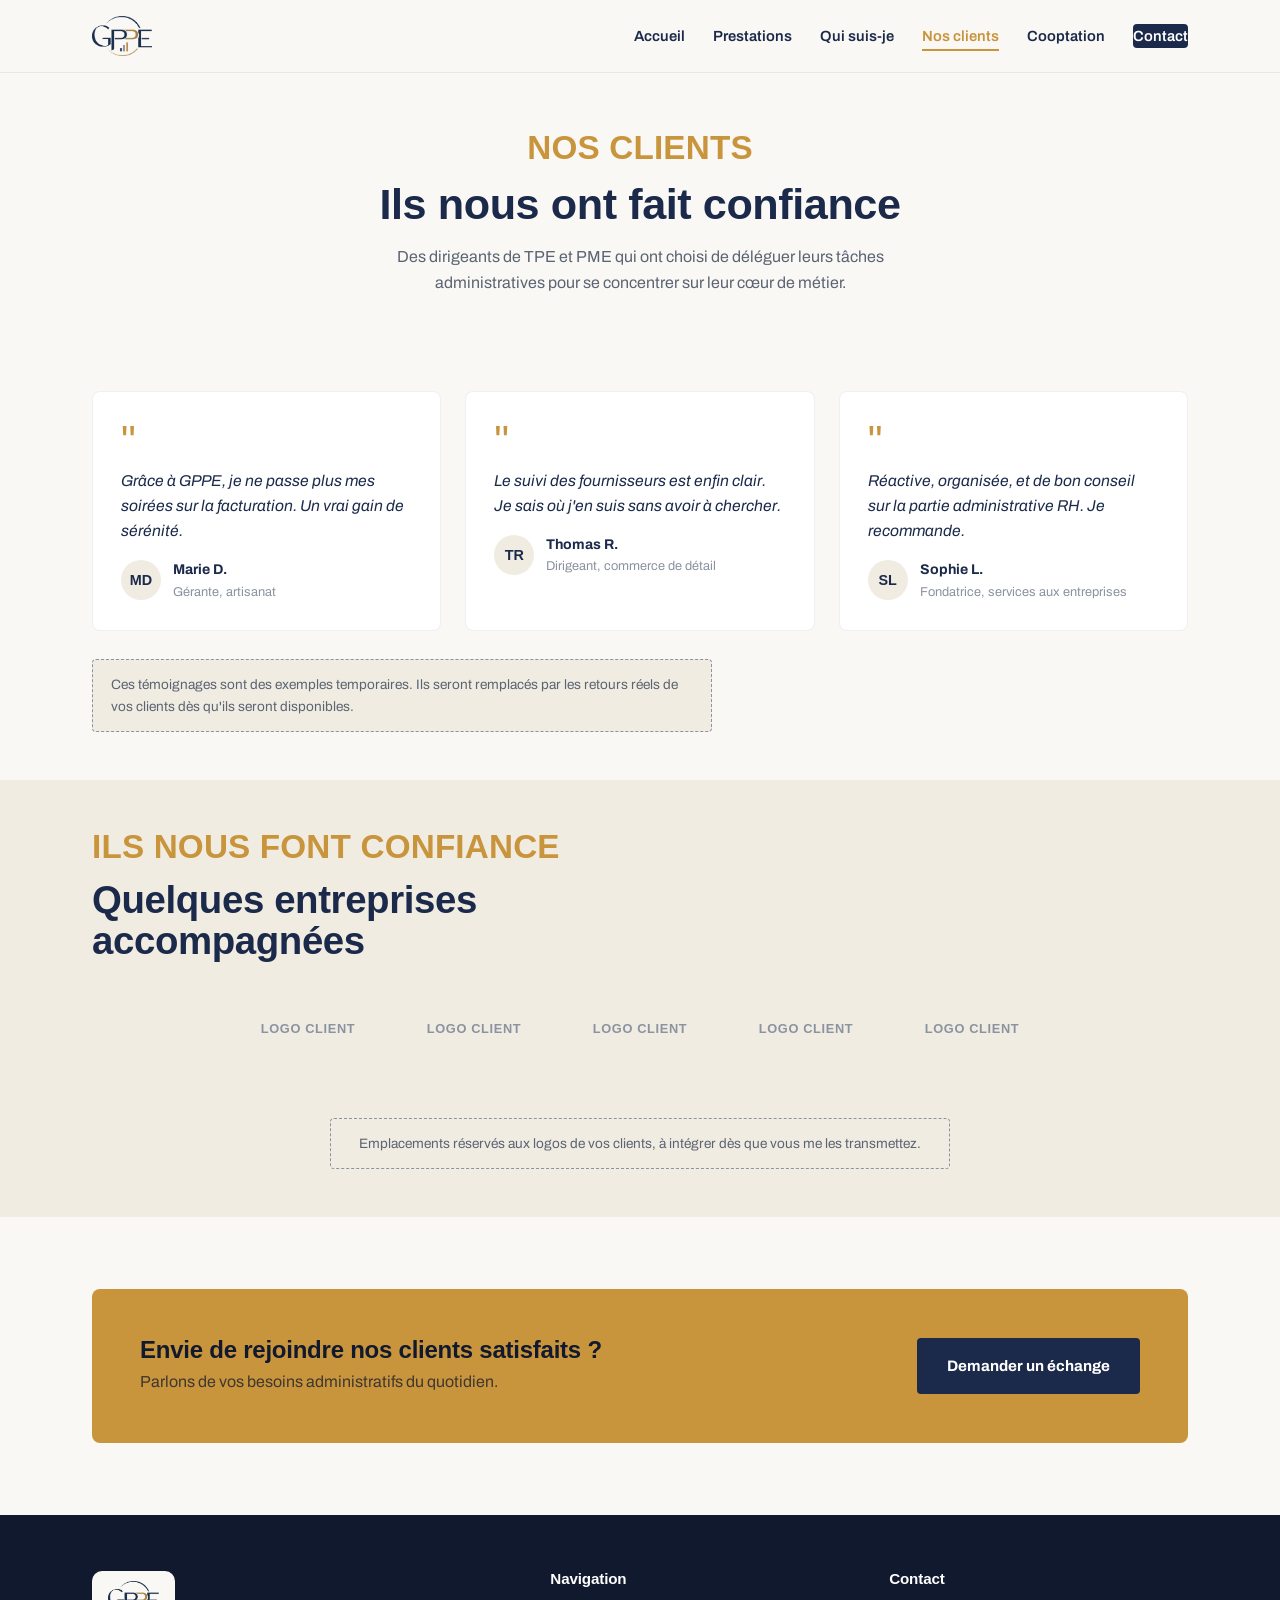
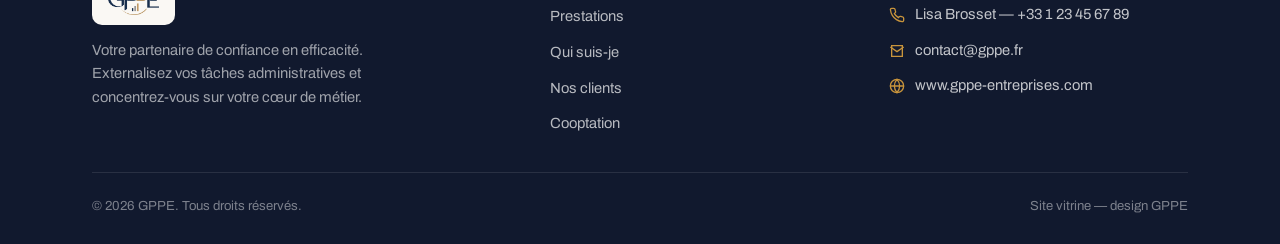
==== clients.html @ e7930794 "move file" ====
<!DOCTYPE html>
<html lang="fr">
<head>
<meta charset="UTF-8">
<meta name="viewport" content="width=device-width, initial-scale=1.0">
<title>Nos clients — GPPE</title>
<meta name="description" content="Ils nous ont fait confiance : découvrez les entreprises accompagnées par GPPE.">
<link rel="icon" href="images/favicon.ico" sizes="any">
<link rel="icon" href="images/favicon-32x32.png" type="image/png" sizes="32x32">
<link rel="icon" href="images/favicon-16x16.png" type="image/png" sizes="16x16">
<link rel="apple-touch-icon" href="images/apple-touch-icon.png">
<link rel="stylesheet" href="css/style.css">
</head>
<body>

<header class="site-header">
  <div class="nav-wrap">
    <a href="index.html" class="logo">
      <img src="images/logo-mark.png" alt="GPPE - Gestion & Pilotage Personnalisés des Entreprises" class="logo-img">
    </a>
    <ul class="nav-links">
      <li><a href="index.html">Accueil</a></li>
      <li><a href="services.html">Prestations</a></li>
      <li><a href="qui-suis-je.html">Qui suis-je</a></li>
      <li><a href="clients.html" class="active">Nos clients</a></li>
      <li><a href="cooptation.html">Cooptation</a></li>
      <li><a href="contact.html" class="nav-cta">Contact</a></li>
    </ul>
    <button class="nav-toggle" aria-label="Ouvrir le menu">
      <svg viewBox="0 0 24 24" fill="none" stroke="#1B2A4A" stroke-width="2" stroke-linecap="round"><line x1="3" y1="6" x2="21" y2="6"/><line x1="3" y1="12" x2="21" y2="12"/><line x1="3" y1="18" x2="21" y2="18"/></svg>
    </button>
  </div>
</header>

<main>

  <div class="page-head container">
    <span class="eyebrow">Nos clients</span>
    <h1>Ils nous ont fait confiance</h1>
    <p>Des dirigeants de TPE et PME qui ont choisi de déléguer leurs tâches administratives pour se concentrer sur leur cœur de métier.</p>
  </div>

  <section class="section-tight">
    <div class="container">
      <div class="testi-grid">

        <div class="testi-card">
          <span class="quote-mark">"</span>
          <p class="quote">Grâce à GPPE, je ne passe plus mes soirées sur la facturation. Un vrai gain de sérénité.</p>
          <div class="who">
            <div class="avatar">MD</div>
            <div>
              <div class="name">Marie D.</div>
              <div class="role">Gérante, artisanat</div>
            </div>
          </div>
        </div>

        <div class="testi-card">
          <span class="quote-mark">"</span>
          <p class="quote">Le suivi des fournisseurs est enfin clair. Je sais où j'en suis sans avoir à chercher.</p>
          <div class="who">
            <div class="avatar">TR</div>
            <div>
              <div class="name">Thomas R.</div>
              <div class="role">Dirigeant, commerce de détail</div>
            </div>
          </div>
        </div>

        <div class="testi-card">
          <span class="quote-mark">"</span>
          <p class="quote">Réactive, organisée, et de bon conseil sur la partie administrative RH. Je recommande.</p>
          <div class="who">
            <div class="avatar">SL</div>
            <div>
              <div class="name">Sophie L.</div>
              <div class="role">Fondatrice, services aux entreprises</div>
            </div>
          </div>
        </div>

      </div>

      <div class="placeholder-note">
        Ces témoignages sont des exemples temporaires. Ils seront remplacés par les retours réels de vos clients dès qu'ils seront disponibles.
      </div>
    </div>
  </section>

  <!-- LOGO STRIP -->
  <section class="bg-cream-dim section-tight">
    <div class="container">
      <div class="section-head" style="margin-bottom:8px;">
        <span class="eyebrow">Ils nous font confiance</span>
        <h2>Quelques entreprises accompagnées</h2>
      </div>
      <div class="logo-strip">
        <div class="ghost-logo">LOGO CLIENT</div>
        <div class="ghost-logo">LOGO CLIENT</div>
        <div class="ghost-logo">LOGO CLIENT</div>
        <div class="ghost-logo">LOGO CLIENT</div>
        <div class="ghost-logo">LOGO CLIENT</div>
      </div>
      <div class="placeholder-note" style="margin-left:auto; margin-right:auto; text-align:center;">
        Emplacements réservés aux logos de vos clients, à intégrer dès que vous me les transmettez.
      </div>
    </div>
  </section>

  <section>
    <div class="container">
      <div class="cta-banner">
        <div>
          <h3>Envie de rejoindre nos clients satisfaits ?</h3>
          <p>Parlons de vos besoins administratifs du quotidien.</p>
        </div>
        <a href="contact.html" class="btn btn-primary">Demander un échange</a>
      </div>
    </div>
  </section>

</main>

<footer class="site-footer">
  <div class="container">
    <div class="footer-grid">
      <div>
        <div class="footer-logo-wrap">
          <img src="images/logo-mark.png" alt="GPPE" class="logo-img">
        </div>
        <p>Votre partenaire de confiance en efficacité. Externalisez vos tâches administratives et concentrez-vous sur votre cœur de métier.</p>
      </div>
      <div>
        <h4>Navigation</h4>
        <ul class="footer-links">
          <li><a href="services.html">Prestations</a></li>
          <li><a href="qui-suis-je.html">Qui suis-je</a></li>
          <li><a href="clients.html">Nos clients</a></li>
          <li><a href="cooptation.html">Cooptation</a></li>
        </ul>
      </div>
      <div>
        <h4>Contact</h4>
        <ul class="footer-contact">
          <li><svg viewBox="0 0 24 24" fill="none" stroke="currentColor" stroke-width="2"><path d="M22 16.92v3a2 2 0 01-2.18 2 19.79 19.79 0 01-8.63-3.07 19.5 19.5 0 01-6-6 19.79 19.79 0 01-3.07-8.67A2 2 0 014.11 2h3a2 2 0 012 1.72c.127.96.361 1.903.7 2.81a2 2 0 01-.45 2.11L8.09 9.91a16 16 0 006 6l1.27-1.27a2 2 0 012.11-.45c.907.339 1.85.573 2.81.7A2 2 0 0122 16.92z"/></svg>Lisa Brosset — +33 1 23 45 67 89</li>
          <li><svg viewBox="0 0 24 24" fill="none" stroke="currentColor" stroke-width="2"><path d="M4 4h16v16H4z"/><path d="M22 6l-10 7L2 6"/></svg>contact@gppe.fr</li>
          <li><svg viewBox="0 0 24 24" fill="none" stroke="currentColor" stroke-width="2"><circle cx="12" cy="12" r="10"/><path d="M2 12h20M12 2a15.3 15.3 0 014 10 15.3 15.3 0 01-4 10 15.3 15.3 0 01-4-10 15.3 15.3 0 014-10z"/></svg>www.gppe-entreprises.com</li>
        </ul>
      </div>
    </div>
    <div class="footer-bottom">
      <span>© 2026 GPPE. Tous droits réservés.</span>
      <span>Site vitrine — design GPPE</span>
    </div>
  </div>
</footer>

<script src="js/main.js"></script>
</body>
</html>
---- css/style.css ----
/* ===========================================
   GPPE — Design tokens
   Palette : marine (#1B2A4A) / doré (#C8943C)
   blanc cassé (#FAF8F4) / ardoise (#5B6472)
   sauge (#7C9A78) accent succès / cooptation
=========================================== */

@import url('https://fonts.googleapis.com/css2?family=Archivo+Expanded:wght@600;700;800&family=Archivo:wght@400;500;600&display=swap');

:root{
  --navy: #1B2A4A;
  --navy-deep: #11192E;
  --gold: #C8943C;
  --gold-light: #E0B468;
  --cream: #FAF8F4;
  --cream-dim: #F1ECE2;
  --slate: #5B6472;
  --slate-light: #8B93A0;
  --sage: #7C9A78;
  --sage-light: #E7EEE5;
  --white: #FFFFFF;

  --font-display: 'Archivo Expanded', sans-serif;
  --font-body: 'Archivo', sans-serif;

  --radius: 4px;
  --radius-lg: 8px;
  --max-width: 1160px;
}

*{ margin:0; padding:0; box-sizing:border-box; }

html{ scroll-behavior:smooth; }

body{
  font-family: var(--font-body);
  color: var(--navy);
  background: var(--cream);
  line-height: 1.6;
  -webkit-font-smoothing: antialiased;
}

img{ max-width:100%; display:block; }

a{ color:inherit; text-decoration:none; }

.container{
  max-width: var(--max-width);
  margin: 0 auto;
  padding: 0 32px;
}

h1, h2, h3, h4{
  font-family: var(--font-display);
  font-weight: 800;
  letter-spacing: -0.01em;
  line-height: 1.08;
}

h1{ font-weight: 600; }

h2{ font-size: clamp(1.9rem, 3vw, 2.5rem); font-weight: 600; }
h3{ font-size: 1.25rem; }

.eyebrow{
  font-family: var(--font-display);
  font-weight: 800;
  font-size: clamp(1.55rem, 2.6vw, 2.1rem);
  letter-spacing: 0.005em;
  text-transform: uppercase;
  color: var(--gold);
  line-height: 1.15;
}

p{ color: var(--slate); }

/* Focus visibility */
a:focus-visible, button:focus-visible, input:focus-visible, textarea:focus-visible{
  outline: 3px solid var(--gold);
  outline-offset: 2px;
}

@media (prefers-reduced-motion: reduce){
  *{ animation-duration: 0.01ms !important; transition-duration: 0.01ms !important; scroll-behavior: auto !important; }
}

/* ===========================================
   Header / Nav
=========================================== */
.site-header{
  position: sticky;
  top: 0;
  z-index: 100;
  background: var(--cream);
  border-bottom: 1px solid rgba(27,42,74,0.08);
}

.nav-wrap{
  display:flex;
  align-items:center;
  justify-content: space-between;
  padding: 16px 32px;
  max-width: var(--max-width);
  margin: 0 auto;
}

.logo{
  display:flex;
  align-items:center;
  gap:10px;
  font-family: var(--font-display);
  font-weight:800;
  font-size: 1.3rem;
  color: var(--navy);
}

.logo .mark{
  width:34px; height:34px;
  border-radius:50%;
  background: var(--navy);
  display:flex; align-items:center; justify-content:center;
  position:relative;
  flex-shrink:0;
}
.logo .mark svg{ width:18px; height:18px; }

.logo-img{
  height: 40px;
  width: auto;
  display: block;
}

.footer-logo-wrap{
  display: inline-flex;
  align-items: center;
  background: var(--cream);
  padding: 10px 16px;
  border-radius: 10px;
  margin-bottom: 14px;
}
.footer-logo-wrap .logo-img{ height: 34px; }

.nav-links{
  display:flex;
  gap: 28px;
  align-items:center;
  list-style:none;
}

.nav-links a{
  font-weight:600;
  font-size:0.92rem;
  color: var(--navy);
  position:relative;
  padding: 4px 0;
  transition: color 0.2s;
}
.nav-links a::after{
  content:'';
  position:absolute;
  left:0; right:0; bottom:-3px;
  height:2px;
  background: var(--gold);
  transform: scaleX(0);
  transition: transform 0.25s ease;
}
.nav-links a:hover::after, .nav-links a.active::after{ transform: scaleX(1); }
.nav-links a.active{ color: var(--gold); }

.nav-cta{
  background: var(--navy);
  color: var(--white) !important;
  padding: 10px 20px;
  border-radius: var(--radius);
  font-weight:700;
  font-size: 0.88rem;
  transition: background 0.2s, transform 0.15s;
}
.nav-cta:hover{ background: var(--gold); transform: translateY(-1px); }

.nav-toggle{
  display:none;
  background:none; border:none;
  cursor:pointer;
  padding:4px;
}
.nav-toggle svg{ width:26px; height:26px; }

@media (max-width: 860px){
  .nav-links{
    position:absolute;
    top:100%; left:0; right:0;
    background: var(--cream);
    flex-direction:column;
    align-items:flex-start;
    padding: 12px 32px 24px;
    border-bottom: 1px solid rgba(27,42,74,0.08);
    display:none;
    gap:16px;
  }
  .nav-links.open{ display:flex; }
  .nav-toggle{ display:block; }
  .nav-cta{ width:100%; text-align:center; }
}

/* ===========================================
   Bandeau "Bientôt disponible"
=========================================== */
.coming-soon-banner{
  background: var(--gold-light);
  padding: 14px 0;
}
.coming-soon-inner{
  display:flex;
  align-items:center;
  justify-content:center;
  gap:14px;
  flex-wrap:wrap;
  text-align:center;
}
.coming-soon-badge{
  flex-shrink:0;
  background: var(--navy-deep);
  color: var(--white);
  font-family: var(--font-display);
  font-weight: 800;
  font-size: 0.78rem;
  letter-spacing: 0.04em;
  text-transform: uppercase;
  padding: 6px 14px;
  border-radius: 999px;
}
.coming-soon-inner p{
  margin:0;
  color: var(--navy-deep);
  font-size: 0.92rem;
  max-width: 640px;
}

/* ===========================================
   Hero (shared pattern, content per page)
=========================================== */
.hero{
  padding: 72px 0 64px;
  position:relative;
  overflow:hidden;
}

.hero-grid{
  display:grid;
  grid-template-columns: 1.2fr 0.8fr;
  gap: 48px;
  align-items:start;
}

.hero-media{
  border-radius: var(--radius-lg);
  overflow:hidden;
  aspect-ratio: 3 / 4;
  position:sticky;
  top: 100px;
}
.hero-media img{
  width:100%;
  height:100%;
  object-fit: cover;
  object-position: top center;
  display:block;
}

@media (max-width: 900px){
  .hero-grid{ grid-template-columns: 1fr; }
  .hero-media{ order:-1; position:static; max-width: 420px; margin: 0 auto; }
}

.hero-tokens{
  position:absolute;
  inset:0;
  pointer-events:none;
  opacity:0.5;
}

.hero .eyebrow{ display:block; margin-bottom: 16px; }

.hero h1{
  font-size: clamp(2rem, 3.6vw, 2.8rem);
  color: var(--navy);
  max-width: 760px;
}

.hero h1 .accent{
  color: var(--gold);
}

.hero .lede{
  margin-top: 20px;
  font-size: 1.12rem;
  max-width: 560px;
  color: var(--slate);
}

.hero-actions{
  margin-top: 32px;
  display:flex;
  gap:16px;
  flex-wrap:wrap;
}

.btn{
  display:inline-flex;
  align-items:center;
  gap:8px;
  padding: 14px 28px;
  border-radius: var(--radius);
  font-weight:700;
  font-size: 0.95rem;
  cursor:pointer;
  border: 2px solid transparent;
  transition: transform 0.15s, background 0.2s, border-color 0.2s, color 0.2s;
}

.btn-primary{
  background: var(--navy);
  color: var(--white);
}
.btn-primary:hover{ background: var(--gold-light); color: var(--navy); transform: translateY(-2px); }

.btn-ghost{
  border-color: var(--navy);
  color: var(--navy);
  background: transparent;
}
.btn-ghost:hover{ background: var(--navy); color: var(--white); transform: translateY(-2px); }

.btn-gold{
  background: var(--gold);
  color: var(--navy-deep);
}
.btn-gold:hover{ background: var(--gold-light); transform: translateY(-2px); }

/* ===========================================
   Token (rond doré) — signature visuelle
=========================================== */
.token{
  width: 64px;
  height: 64px;
  border-radius: 50%;
  background: var(--white);
  border: 2px solid var(--gold);
  display:flex;
  align-items:center;
  justify-content:center;
  flex-shrink:0;
  box-shadow: 0 4px 14px rgba(200,148,60,0.18);
}
.token svg{ width:30px; height:30px; }

/* ===========================================
   Section paddings
=========================================== */
section{ padding: 72px 0; }
.section-tight{ padding: 48px 0; }

.section-head{
  max-width: 620px;
  margin-bottom: 44px;
}
.section-head h2{ color: var(--navy); margin-top: 12px; }
.section-head p{ margin-top: 14px; font-size: 1.04rem; }

.bg-navy{ background: var(--navy); color: var(--white); }
.bg-navy p{ color: rgba(255,255,255,0.78); }
.bg-navy h2{ color: var(--white); }
.bg-cream-dim{ background: var(--cream-dim); }
.bg-sage{ background: var(--sage-light); }

/* ===========================================
   Cards — services
=========================================== */
.card-grid{
  display:grid;
  grid-template-columns: repeat(3, 1fr);
  gap: 24px;
}

.card{
  background: var(--white);
  border-radius: var(--radius-lg);
  padding: 32px 28px;
  border: 1px solid rgba(27,42,74,0.07);
  transition: transform 0.2s, box-shadow 0.2s;
}
.card:hover{
  transform: translateY(-4px);
  box-shadow: 0 16px 32px rgba(27,42,74,0.09);
}

.card .token{ margin-bottom: 20px; }
.card h3{ color: var(--navy); margin-bottom: 14px; }
.card ul{ list-style:none; }
.card ul li{
  font-size: 0.92rem;
  color: var(--slate);
  padding: 6px 0 6px 20px;
  position:relative;
  border-top: 1px solid rgba(27,42,74,0.06);
}
.card ul li:first-child{ border-top:none; }
.card ul li::before{
  content:'';
  position:absolute;
  left:2px; top:15px;
  width:6px; height:6px;
  border-radius:50%;
  background: var(--gold);
}

@media (max-width: 920px){
  .card-grid{ grid-template-columns: 1fr 1fr; }
}
@media (max-width: 620px){
  .card-grid{ grid-template-columns: 1fr; }
}

/* ===========================================
   Mission / split section
=========================================== */
.split{
  display:grid;
  grid-template-columns: 1fr 1fr;
  gap: 56px;
  align-items:center;
}
.split img{
  border-radius: var(--radius-lg);
  width:100%;
  height: 380px;
  object-fit: cover;
}
@media (max-width: 820px){
  .split{ grid-template-columns: 1fr; gap: 32px; }
  .split img{ height: 260px; order:-1; }
}

/* ===========================================
   Stats strip
=========================================== */
.stats{
  display:flex;
  gap: 48px;
  flex-wrap:wrap;
  padding: 36px 0;
  border-top: 1px solid rgba(255,255,255,0.12);
  border-bottom: 1px solid rgba(255,255,255,0.12);
}
.stat .num{
  font-family: var(--font-display);
  font-size: 2.4rem;
  font-weight: 800;
  color: var(--gold);
}
.stat .label{
  font-size: 0.85rem;
  color: rgba(255,255,255,0.7);
  margin-top: 4px;
}

/* ===========================================
   CTA banner
=========================================== */
.cta-banner{
  background: var(--gold);
  border-radius: var(--radius-lg);
  padding: 48px 48px;
  display:flex;
  align-items:center;
  justify-content:space-between;
  gap: 24px;
  flex-wrap:wrap;
}
.cta-banner h3{ color: var(--navy-deep); font-size: 1.5rem; }
.cta-banner p{ color: rgba(17,25,46,0.75); margin-top: 6px; }
.cta-banner .btn-primary:hover{ background: var(--navy-deep); color: var(--white); }

/* ===========================================
   Footer
=========================================== */
.site-footer{
  background: var(--navy-deep);
  color: rgba(255,255,255,0.75);
  padding: 56px 0 28px;
}
.footer-grid{
  display:grid;
  grid-template-columns: 1.4fr 1fr 1fr;
  gap: 40px;
  padding-bottom: 36px;
  border-bottom: 1px solid rgba(255,255,255,0.1);
}
.footer-grid h4{
  color: var(--white);
  font-size: 0.95rem;
  margin-bottom: 16px;
}
.footer-grid .logo{ color: var(--white); margin-bottom: 14px; }
.footer-grid p{ color: rgba(255,255,255,0.6); font-size: 0.92rem; max-width: 320px; }
.footer-links{ list-style:none; display:flex; flex-direction:column; gap:10px; }
.footer-links a{ font-size: 0.92rem; color: rgba(255,255,255,0.7); transition: color 0.2s; }
.footer-links a:hover{ color: var(--gold-light); }
.footer-contact{ list-style:none; display:flex; flex-direction:column; gap:12px; font-size:0.92rem; }
.footer-contact li{ display:flex; align-items:center; gap:10px; }
.footer-contact svg{ width:16px; height:16px; flex-shrink:0; color: var(--gold); }
.footer-bottom{
  padding-top: 22px;
  font-size: 0.82rem;
  color: rgba(255,255,255,0.45);
  display:flex;
  justify-content:space-between;
  flex-wrap:wrap;
  gap:10px;
}

@media (max-width: 760px){
  .footer-grid{ grid-template-columns: 1fr; }
}

/* ===========================================
   Page header (non-home pages)
=========================================== */
.page-head{
  padding: 56px 0 48px;
  text-align:center;
}
.page-head-logo{
  width: 345px;
  height: auto;
  margin: 0 auto 28px;
  display: block;
}
.page-head .eyebrow{ display:block; margin-bottom:14px; }
.page-head h1{
  font-size: clamp(1.9rem, 3.4vw, 2.7rem);
  color: var(--navy);
}
.page-head p{
  margin: 16px auto 0;
  max-width: 560px;
}

/* ===========================================
   Timeline (cooptation steps)
=========================================== */
.timeline{
  display:flex;
  gap: 0;
  margin-top: 20px;
}
.timeline-step{
  flex:1;
  text-align:center;
  position:relative;
  padding: 0 16px;
}
.timeline-step:not(:last-child)::after{
  content:'';
  position:absolute;
  top: 32px;
  left: calc(50% + 42px);
  right: -16px;
  height: 2px;
  background: repeating-linear-gradient(to right, var(--gold) 0, var(--gold) 6px, transparent 6px, transparent 12px);
}
.timeline-step .token{ margin: 0 auto 18px; }
.timeline-step h3{ font-size: 1.05rem; color: var(--navy); margin-bottom: 8px; }
.timeline-step p{ font-size: 0.9rem; }

@media (max-width: 820px){
  .timeline{ flex-direction:column; gap: 36px; }
  .timeline-step:not(:last-child)::after{ display:none; }
}

/* ===========================================
   Reward card (cooptation)
=========================================== */
.reward-card{
  background: var(--white);
  border: 2px dashed var(--sage);
  border-radius: var(--radius-lg);
  padding: 40px;
  text-align:center;
  max-width: 560px;
  margin: 0 auto;
}
.reward-card .token{
  margin: 0 auto 20px;
  border-color: var(--sage);
  box-shadow: 0 4px 14px rgba(124,154,120,0.2);
}
.reward-card .token svg{ color: var(--sage); }
.reward-card h3{ color: var(--navy); font-size: 1.4rem; }
.reward-card p{ margin-top: 12px; }

/* ===========================================
   Testimonials / clients
=========================================== */
.testi-grid{
  display:grid;
  grid-template-columns: repeat(3, 1fr);
  gap: 24px;
}
.testi-card{
  background: var(--white);
  border-radius: var(--radius-lg);
  padding: 28px;
  border: 1px solid rgba(27,42,74,0.07);
}
.testi-card .quote-mark{
  font-family: var(--font-display);
  font-size: 2.6rem;
  color: var(--gold);
  line-height: 1;
  display:block;
  margin-bottom: 6px;
}
.testi-card p.quote{ color: var(--navy); font-style: italic; font-size: 0.98rem; }
.testi-card .who{
  margin-top: 16px;
  display:flex;
  align-items:center;
  gap: 12px;
}
.testi-card .avatar{
  width:40px; height:40px; border-radius:50%;
  background: var(--cream-dim);
  display:flex; align-items:center; justify-content:center;
  font-family: var(--font-display);
  font-weight:700;
  color: var(--navy);
  font-size: 0.9rem;
}
.testi-card .name{ font-weight:700; font-size:0.88rem; color: var(--navy); }
.testi-card .role{ font-size:0.8rem; color: var(--slate-light); }

.placeholder-note{
  background: var(--cream-dim);
  border: 1px dashed var(--slate-light);
  border-radius: var(--radius);
  padding: 14px 18px;
  font-size: 0.85rem;
  color: var(--slate);
  margin-top: 28px;
  max-width: 620px;
}

@media (max-width: 920px){
  .testi-grid{ grid-template-columns: 1fr 1fr; }
}
@media (max-width: 620px){
  .testi-grid{ grid-template-columns: 1fr; }
}

/* ===========================================
   Logo strip (ils nous font confiance)
=========================================== */
.logo-strip{
  display:flex;
  flex-wrap:wrap;
  gap: 36px;
  align-items:center;
  justify-content: center;
  padding: 32px 0;
}
.logo-strip .ghost-logo{
  width: 130px;
  height: 56px;
  border-radius: var(--radius);
  background: var(--cream-dim);
  display:flex;
  align-items:center;
  justify-content:center;
  font-family: var(--font-display);
  font-weight: 700;
  font-size: 0.8rem;
  color: var(--slate-light);
  letter-spacing: 0.05em;
}

/* ===========================================
   Contact page
=========================================== */
.contact-grid{
  display:grid;
  grid-template-columns: 0.9fr 1.1fr;
  gap: 56px;
}
.contact-info-card{
  background: var(--navy);
  color: var(--white);
  border-radius: var(--radius-lg);
  padding: 40px;
}
.contact-info-card h3{ color: var(--white); margin-bottom: 22px; }
.contact-info-card ul{ list-style:none; display:flex; flex-direction:column; gap:20px; }
.contact-info-card li{ display:flex; gap:14px; align-items:flex-start; }
.contact-info-card .ico{
  width:38px; height:38px; border-radius:50%;
  background: rgba(200,148,60,0.18);
  display:flex; align-items:center; justify-content:center;
  flex-shrink:0;
}
.contact-info-card .ico svg{ width:18px; height:18px; color: var(--gold-light); }
.contact-info-card .label{ font-size:0.78rem; color: rgba(255,255,255,0.55); text-transform:uppercase; letter-spacing:0.08em; }
.contact-info-card .value{ font-weight:600; margin-top:2px; }

.form-card{
  background: var(--white);
  border-radius: var(--radius-lg);
  padding: 40px;
  border: 1px solid rgba(27,42,74,0.07);
}
.form-row{ margin-bottom: 20px; }
.form-row label{
  display:block;
  font-size: 0.85rem;
  font-weight:700;
  color: var(--navy);
  margin-bottom: 7px;
}
.form-row input, .form-row select, .form-row textarea{
  width:100%;
  padding: 12px 14px;
  border: 1.5px solid rgba(27,42,74,0.15);
  border-radius: var(--radius);
  font-family: var(--font-body);
  font-size: 0.95rem;
  background: var(--cream);
  color: var(--navy);
}
.form-row textarea{ resize: vertical; min-height: 110px; }
.form-row input:focus, .form-row select:focus, .form-row textarea:focus{
  outline: none;
  border-color: var(--gold);
}
.two-col{ display:grid; grid-template-columns:1fr 1fr; gap:16px; }

.form-note{
  font-size: 0.82rem;
  color: var(--slate-light);
  margin-top: 14px;
}

@media (max-width: 860px){
  .contact-grid{ grid-template-columns: 1fr; }
  .two-col{ grid-template-columns: 1fr; }
}

/* ===========================================
   Misc / values grid (qui suis-je)
=========================================== */
.value-grid{
  display:grid;
  grid-template-columns: repeat(4, 1fr);
  gap: 20px;
}
.value-item{ text-align:center; }
.value-item .token{ margin: 0 auto 14px; width:56px; height:56px; }
.value-item .token svg{ width:24px; height:24px; }
.value-item h3{ font-size: 0.98rem; }
.value-item p{ font-size: 0.85rem; margin-top: 6px; }

@media (max-width: 820px){
  .value-grid{ grid-template-columns: 1fr 1fr; }
}
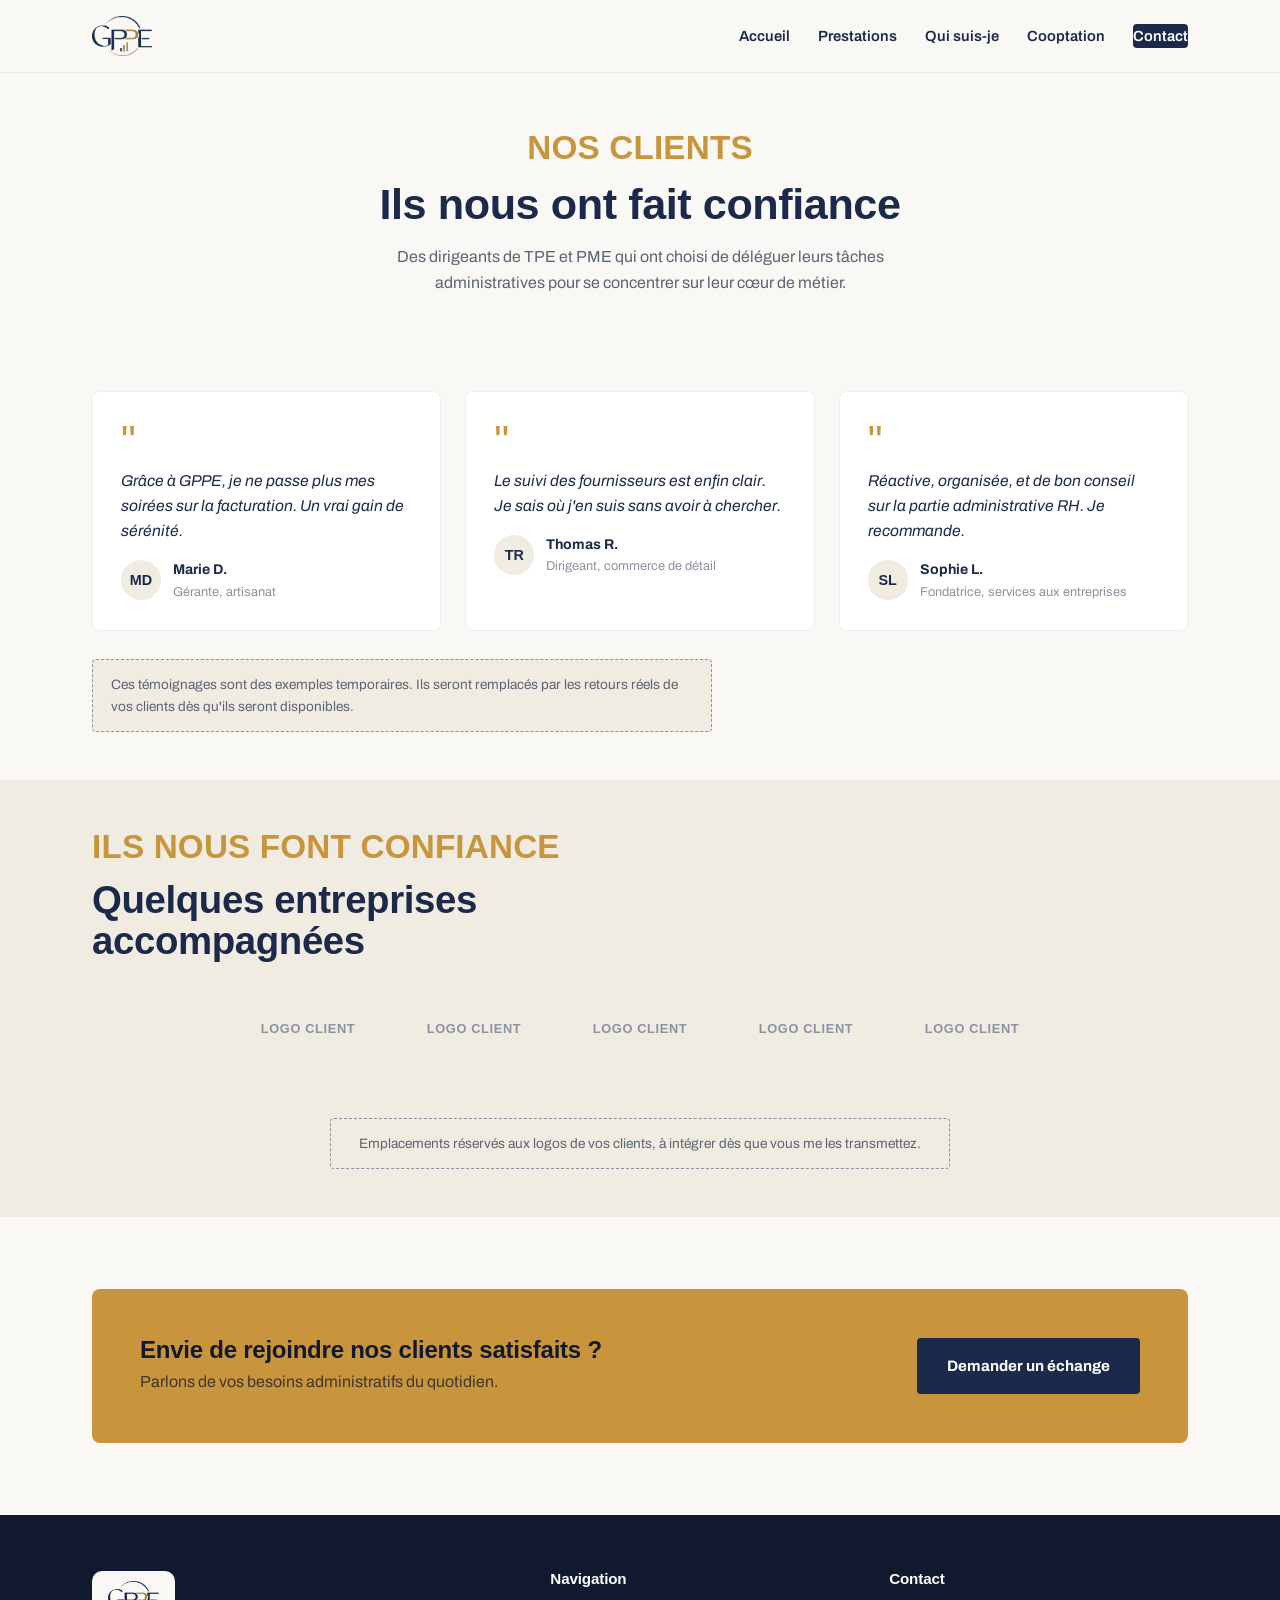
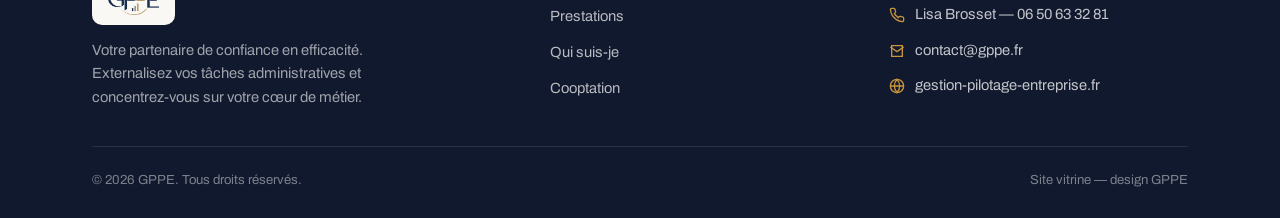
==== commit e1ddc52f: "telephone, site, masque client, gérante" ====
--- a/clients.html
+++ b/clients.html
@@ -22,7 +22,6 @@
       <li><a href="index.html">Accueil</a></li>
       <li><a href="services.html">Prestations</a></li>
       <li><a href="qui-suis-je.html">Qui suis-je</a></li>
-      <li><a href="clients.html" class="active">Nos clients</a></li>
       <li><a href="cooptation.html">Cooptation</a></li>
       <li><a href="contact.html" class="nav-cta">Contact</a></li>
     </ul>
@@ -136,16 +135,15 @@
         <ul class="footer-links">
           <li><a href="services.html">Prestations</a></li>
           <li><a href="qui-suis-je.html">Qui suis-je</a></li>
-          <li><a href="clients.html">Nos clients</a></li>
           <li><a href="cooptation.html">Cooptation</a></li>
         </ul>
       </div>
       <div>
         <h4>Contact</h4>
         <ul class="footer-contact">
-          <li><svg viewBox="0 0 24 24" fill="none" stroke="currentColor" stroke-width="2"><path d="M22 16.92v3a2 2 0 01-2.18 2 19.79 19.79 0 01-8.63-3.07 19.5 19.5 0 01-6-6 19.79 19.79 0 01-3.07-8.67A2 2 0 014.11 2h3a2 2 0 012 1.72c.127.96.361 1.903.7 2.81a2 2 0 01-.45 2.11L8.09 9.91a16 16 0 006 6l1.27-1.27a2 2 0 012.11-.45c.907.339 1.85.573 2.81.7A2 2 0 0122 16.92z"/></svg>Lisa Brosset — +33 1 23 45 67 89</li>
+          <li><svg viewBox="0 0 24 24" fill="none" stroke="currentColor" stroke-width="2"><path d="M22 16.92v3a2 2 0 01-2.18 2 19.79 19.79 0 01-8.63-3.07 19.5 19.5 0 01-6-6 19.79 19.79 0 01-3.07-8.67A2 2 0 014.11 2h3a2 2 0 012 1.72c.127.96.361 1.903.7 2.81a2 2 0 01-.45 2.11L8.09 9.91a16 16 0 006 6l1.27-1.27a2 2 0 012.11-.45c.907.339 1.85.573 2.81.7A2 2 0 0122 16.92z"/></svg>Lisa Brosset — 06 50 63 32 81</li>
           <li><svg viewBox="0 0 24 24" fill="none" stroke="currentColor" stroke-width="2"><path d="M4 4h16v16H4z"/><path d="M22 6l-10 7L2 6"/></svg>contact@gppe.fr</li>
-          <li><svg viewBox="0 0 24 24" fill="none" stroke="currentColor" stroke-width="2"><circle cx="12" cy="12" r="10"/><path d="M2 12h20M12 2a15.3 15.3 0 014 10 15.3 15.3 0 01-4 10 15.3 15.3 0 01-4-10 15.3 15.3 0 014-10z"/></svg>www.gppe-entreprises.com</li>
+          <li><svg viewBox="0 0 24 24" fill="none" stroke="currentColor" stroke-width="2"><circle cx="12" cy="12" r="10"/><path d="M2 12h20M12 2a15.3 15.3 0 014 10 15.3 15.3 0 01-4 10 15.3 15.3 0 01-4-10 15.3 15.3 0 014-10z"/></svg>gestion-pilotage-entreprise.fr</li>
         </ul>
       </div>
     </div>
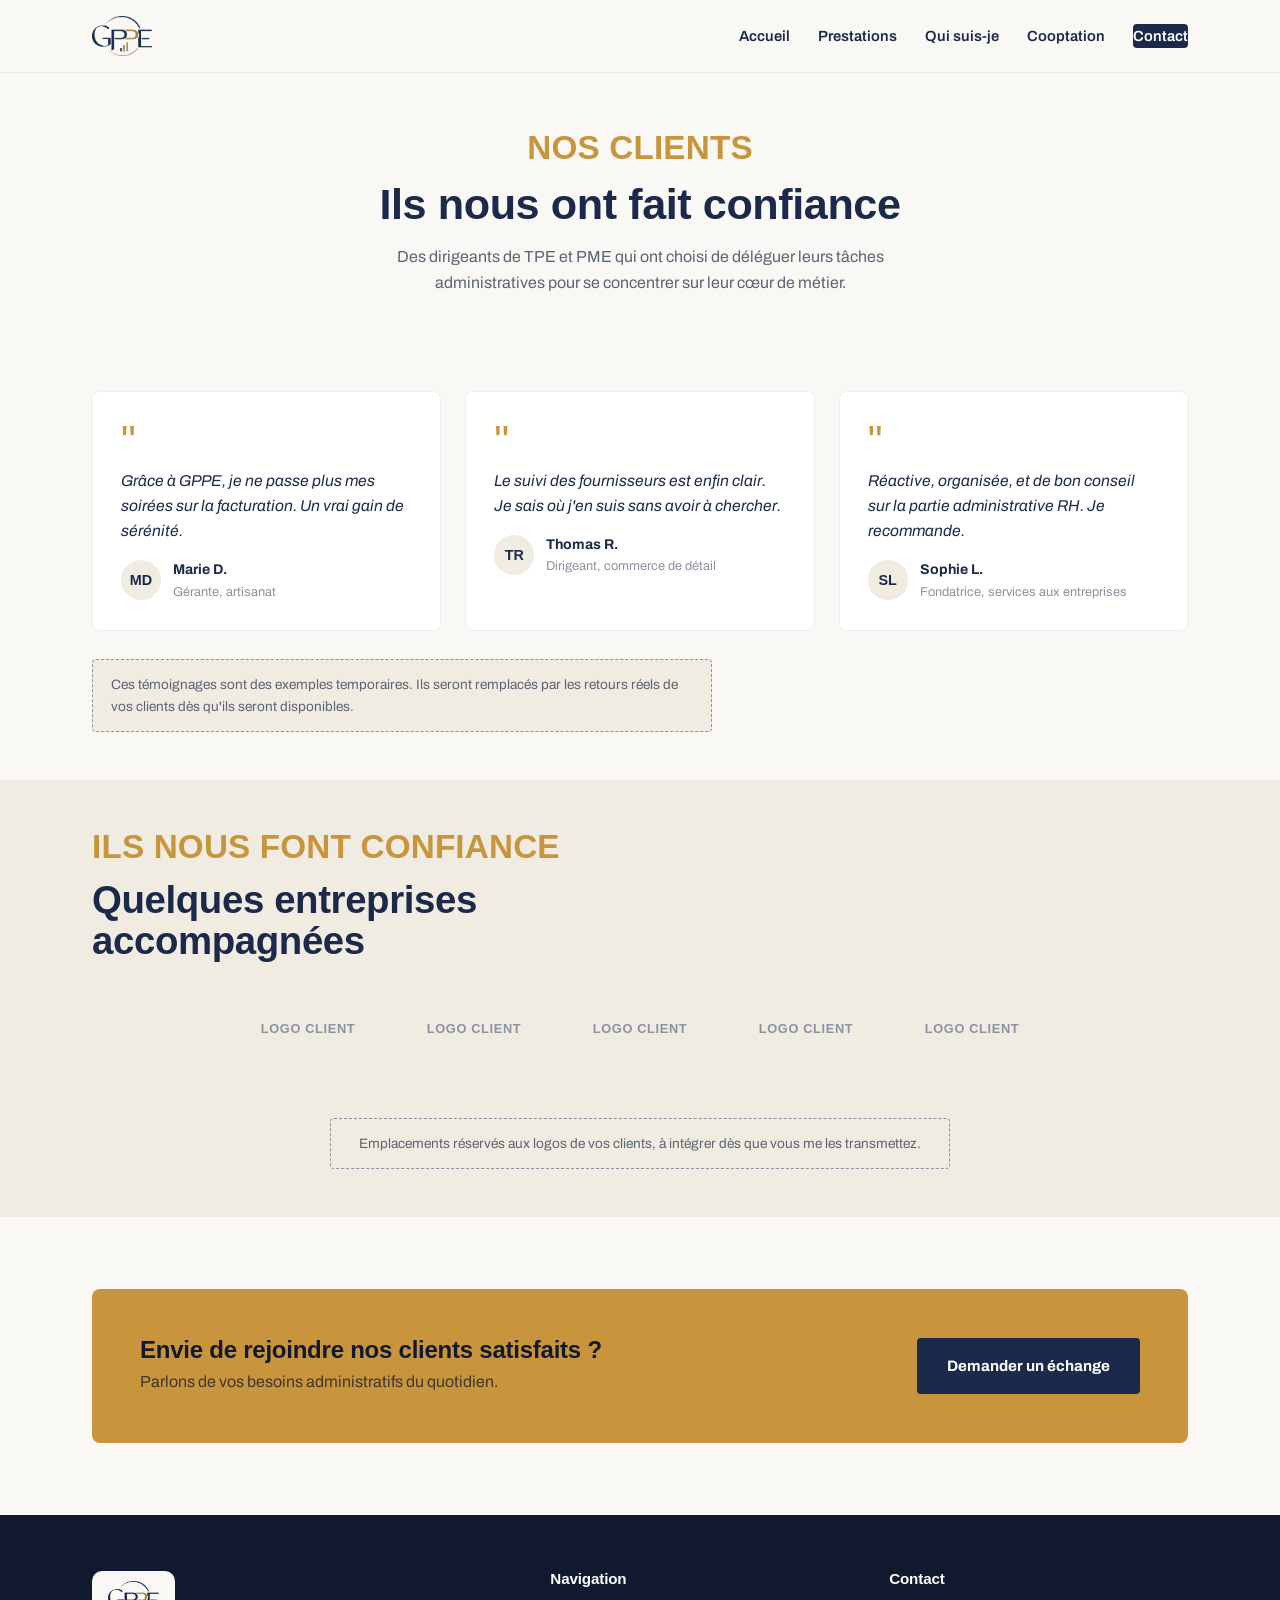
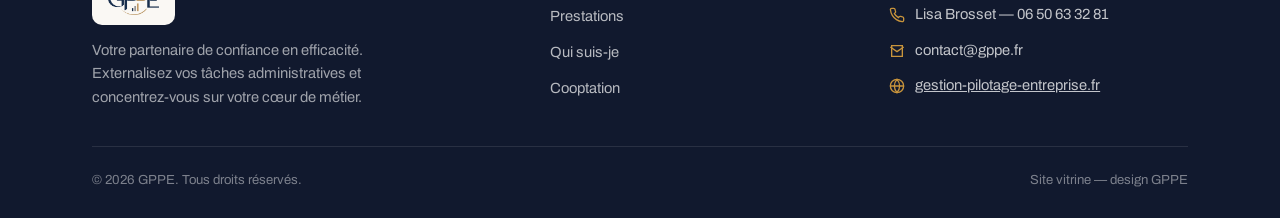
==== commit 18268517: "send mail" ====
--- a/clients.html
+++ b/clients.html
@@ -143,7 +143,7 @@
         <ul class="footer-contact">
           <li><svg viewBox="0 0 24 24" fill="none" stroke="currentColor" stroke-width="2"><path d="M22 16.92v3a2 2 0 01-2.18 2 19.79 19.79 0 01-8.63-3.07 19.5 19.5 0 01-6-6 19.79 19.79 0 01-3.07-8.67A2 2 0 014.11 2h3a2 2 0 012 1.72c.127.96.361 1.903.7 2.81a2 2 0 01-.45 2.11L8.09 9.91a16 16 0 006 6l1.27-1.27a2 2 0 012.11-.45c.907.339 1.85.573 2.81.7A2 2 0 0122 16.92z"/></svg>Lisa Brosset — 06 50 63 32 81</li>
           <li><svg viewBox="0 0 24 24" fill="none" stroke="currentColor" stroke-width="2"><path d="M4 4h16v16H4z"/><path d="M22 6l-10 7L2 6"/></svg>contact@gppe.fr</li>
-          <li><svg viewBox="0 0 24 24" fill="none" stroke="currentColor" stroke-width="2"><circle cx="12" cy="12" r="10"/><path d="M2 12h20M12 2a15.3 15.3 0 014 10 15.3 15.3 0 01-4 10 15.3 15.3 0 01-4-10 15.3 15.3 0 014-10z"/></svg>gestion-pilotage-entreprise.fr</li>
+          <li><svg viewBox="0 0 24 24" fill="none" stroke="currentColor" stroke-width="2"><circle cx="12" cy="12" r="10"/><path d="M2 12h20M12 2a15.3 15.3 0 014 10 15.3 15.3 0 01-4 10 15.3 15.3 0 01-4-10 15.3 15.3 0 014-10z"/></svg><a href="https://gestion-pilotage-entreprise.fr" target="_blank" rel="noopener" style="color:inherit; text-decoration:underline;">gestion-pilotage-entreprise.fr</a></li>
         </ul>
       </div>
     </div>
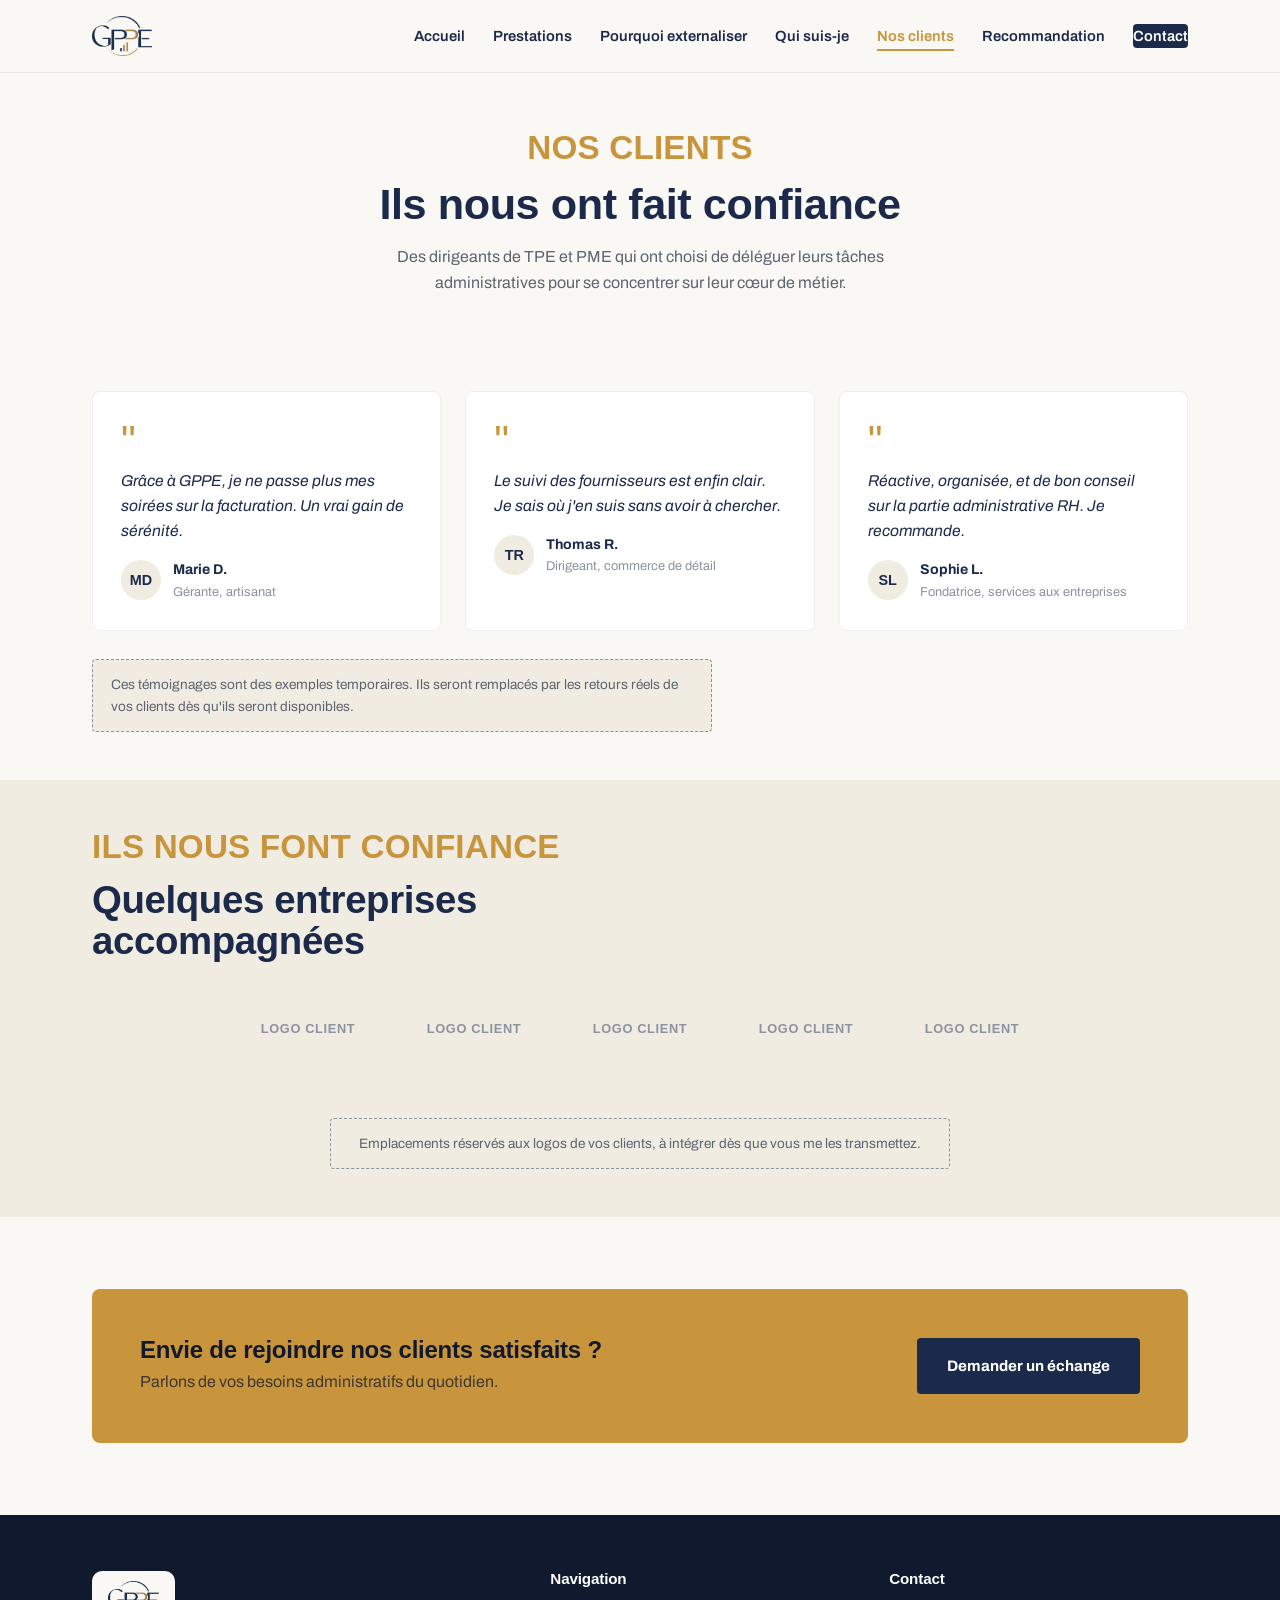
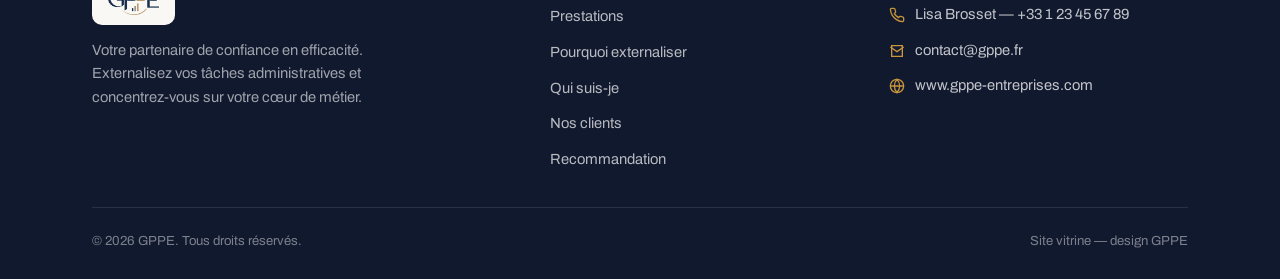
==== commit e9e8ac92: "update text and page" ====
--- a/clients.html
+++ b/clients.html
@@ -21,8 +21,10 @@
     <ul class="nav-links">
       <li><a href="index.html">Accueil</a></li>
       <li><a href="services.html">Prestations</a></li>
+      <li><a href="pourquoi-externaliser.html">Pourquoi externaliser</a></li>
       <li><a href="qui-suis-je.html">Qui suis-je</a></li>
-      <li><a href="cooptation.html">Cooptation</a></li>
+      <li><a href="clients.html" class="active">Nos clients</a></li>
+      <li><a href="recommandation.html">Recommandation</a></li>
       <li><a href="contact.html" class="nav-cta">Contact</a></li>
     </ul>
     <button class="nav-toggle" aria-label="Ouvrir le menu">
@@ -134,16 +136,18 @@
         <h4>Navigation</h4>
         <ul class="footer-links">
           <li><a href="services.html">Prestations</a></li>
+          <li><a href="pourquoi-externaliser.html">Pourquoi externaliser</a></li>
           <li><a href="qui-suis-je.html">Qui suis-je</a></li>
-          <li><a href="cooptation.html">Cooptation</a></li>
+          <li><a href="clients.html">Nos clients</a></li>
+          <li><a href="recommandation.html">Recommandation</a></li>
         </ul>
       </div>
       <div>
         <h4>Contact</h4>
         <ul class="footer-contact">
-          <li><svg viewBox="0 0 24 24" fill="none" stroke="currentColor" stroke-width="2"><path d="M22 16.92v3a2 2 0 01-2.18 2 19.79 19.79 0 01-8.63-3.07 19.5 19.5 0 01-6-6 19.79 19.79 0 01-3.07-8.67A2 2 0 014.11 2h3a2 2 0 012 1.72c.127.96.361 1.903.7 2.81a2 2 0 01-.45 2.11L8.09 9.91a16 16 0 006 6l1.27-1.27a2 2 0 012.11-.45c.907.339 1.85.573 2.81.7A2 2 0 0122 16.92z"/></svg>Lisa Brosset — 06 50 63 32 81</li>
+          <li><svg viewBox="0 0 24 24" fill="none" stroke="currentColor" stroke-width="2"><path d="M22 16.92v3a2 2 0 01-2.18 2 19.79 19.79 0 01-8.63-3.07 19.5 19.5 0 01-6-6 19.79 19.79 0 01-3.07-8.67A2 2 0 014.11 2h3a2 2 0 012 1.72c.127.96.361 1.903.7 2.81a2 2 0 01-.45 2.11L8.09 9.91a16 16 0 006 6l1.27-1.27a2 2 0 012.11-.45c.907.339 1.85.573 2.81.7A2 2 0 0122 16.92z"/></svg>Lisa Brosset — +33 1 23 45 67 89</li>
           <li><svg viewBox="0 0 24 24" fill="none" stroke="currentColor" stroke-width="2"><path d="M4 4h16v16H4z"/><path d="M22 6l-10 7L2 6"/></svg>contact@gppe.fr</li>
-          <li><svg viewBox="0 0 24 24" fill="none" stroke="currentColor" stroke-width="2"><circle cx="12" cy="12" r="10"/><path d="M2 12h20M12 2a15.3 15.3 0 014 10 15.3 15.3 0 01-4 10 15.3 15.3 0 01-4-10 15.3 15.3 0 014-10z"/></svg><a href="https://gestion-pilotage-entreprise.fr" target="_blank" rel="noopener" style="color:inherit; text-decoration:underline;">gestion-pilotage-entreprise.fr</a></li>
+          <li><svg viewBox="0 0 24 24" fill="none" stroke="currentColor" stroke-width="2"><circle cx="12" cy="12" r="10"/><path d="M2 12h20M12 2a15.3 15.3 0 014 10 15.3 15.3 0 01-4 10 15.3 15.3 0 01-4-10 15.3 15.3 0 014-10z"/></svg>www.gppe-entreprises.com</li>
         </ul>
       </div>
     </div>
--- a/css/style.css
+++ b/css/style.css
@@ -422,6 +422,15 @@
   .card-grid{ grid-template-columns: 1fr; }
 }
 
+.card-grid-2{
+  display:grid;
+  grid-template-columns: repeat(2, 1fr);
+  gap: 24px;
+}
+@media (max-width: 760px){
+  .card-grid-2{ grid-template-columns: 1fr; }
+}
+
 /* ===========================================
    Mission / split section
 =========================================== */
@@ -554,29 +563,32 @@
   display:flex;
   gap: 0;
   margin-top: 20px;
+  position: relative;
+}
+.timeline::before{
+  content:'';
+  position:absolute;
+  top: 32px;
+  left: calc(100% / 6);
+  right: calc(100% / 6);
+  height: 2px;
+  background: repeating-linear-gradient(to right, var(--gold) 0, var(--gold) 6px, transparent 6px, transparent 12px);
+  z-index: 0;
 }
 .timeline-step{
   flex:1;
   text-align:center;
   position:relative;
+  z-index: 1;
   padding: 0 16px;
 }
-.timeline-step:not(:last-child)::after{
-  content:'';
-  position:absolute;
-  top: 32px;
-  left: calc(50% + 42px);
-  right: -16px;
-  height: 2px;
-  background: repeating-linear-gradient(to right, var(--gold) 0, var(--gold) 6px, transparent 6px, transparent 12px);
-}
-.timeline-step .token{ margin: 0 auto 18px; }
+.timeline-step .token{ margin: 0 auto 18px; background: var(--white); }
 .timeline-step h3{ font-size: 1.05rem; color: var(--navy); margin-bottom: 8px; }
 .timeline-step p{ font-size: 0.9rem; }
 
 @media (max-width: 820px){
   .timeline{ flex-direction:column; gap: 36px; }
-  .timeline-step:not(:last-child)::after{ display:none; }
+  .timeline::before{ display:none; }
 }
 
 /* ===========================================
@@ -771,3 +783,78 @@
 @media (max-width: 820px){
   .value-grid{ grid-template-columns: 1fr 1fr; }
 }
+
+/* ===========================================
+   Reason list (pourquoi externaliser)
+=========================================== */
+.reason-list{
+  display:flex;
+  flex-direction:column;
+  gap: 40px;
+}
+.reason-item{
+  display:flex;
+  gap: 24px;
+  align-items:flex-start;
+}
+.reason-item .token{ margin-top:2px; }
+.reason-item h3{ color: var(--navy); margin-bottom: 8px; }
+.reason-item p{ font-size: 1rem; color: var(--slate); }
+
+@media (max-width: 620px){
+  .reason-item{ flex-direction:column; gap:14px; }
+}
+
+/* ===========================================
+   Service blocks (prestations detail)
+=========================================== */
+.service-block{
+  padding: 40px 0;
+  border-top: 1px solid rgba(27,42,74,0.08);
+}
+.service-block:first-child{ padding-top:0; border-top:none; }
+.service-block-head{
+  display:flex;
+  align-items:center;
+  gap:18px;
+  margin-bottom:16px;
+}
+.service-block-head h3{ color: var(--navy); font-size:1.3rem; }
+.service-block > p.intro{
+  color: var(--slate);
+  font-size: 1.02rem;
+  max-width: 780px;
+  margin-bottom: 20px;
+}
+.service-block .prestations-label{
+  font-weight:700;
+  color: var(--navy);
+  font-size: 0.8rem;
+  text-transform: uppercase;
+  letter-spacing: 0.04em;
+  margin-bottom: 12px;
+}
+.service-block ul{
+  list-style:none;
+  display:grid;
+  grid-template-columns: 1fr 1fr;
+  gap: 4px 32px;
+}
+.service-block ul li{
+  font-size: 0.94rem;
+  color: var(--slate);
+  padding: 7px 0 7px 20px;
+  position:relative;
+}
+.service-block ul li::before{
+  content:'';
+  position:absolute;
+  left:2px; top:16px;
+  width:6px; height:6px;
+  border-radius:50%;
+  background: var(--gold);
+}
+
+@media (max-width: 700px){
+  .service-block ul{ grid-template-columns: 1fr; }
+}
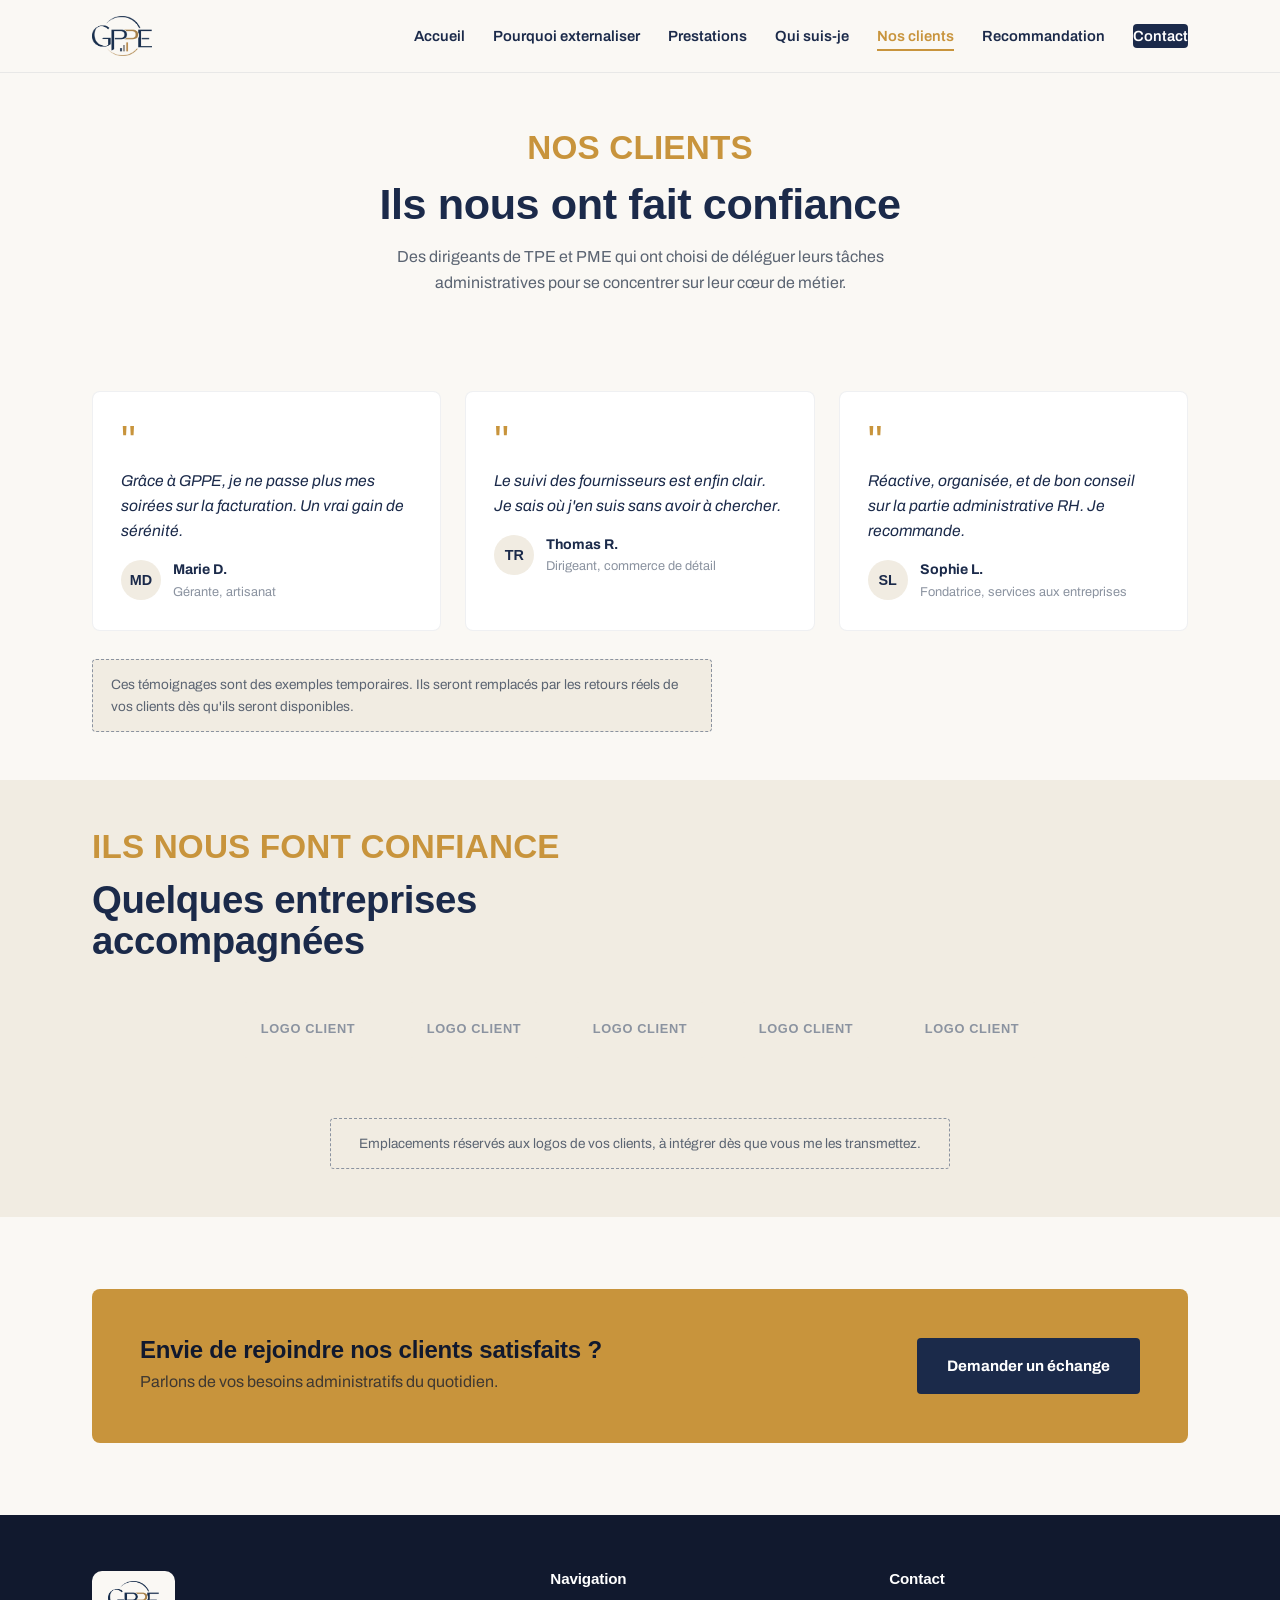
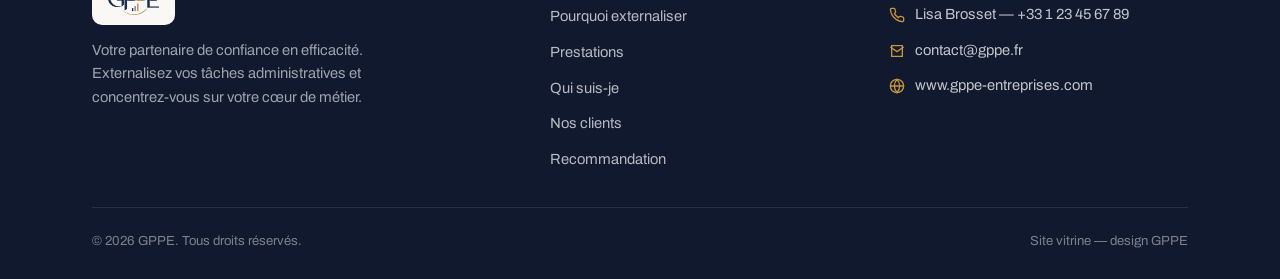
==== commit 112a57ee: "order change" ====
--- a/clients.html
+++ b/clients.html
@@ -20,8 +20,8 @@
     </a>
     <ul class="nav-links">
       <li><a href="index.html">Accueil</a></li>
+      <li><a href="pourquoi-externaliser.html">Pourquoi externaliser</a></li>
       <li><a href="services.html">Prestations</a></li>
-      <li><a href="pourquoi-externaliser.html">Pourquoi externaliser</a></li>
       <li><a href="qui-suis-je.html">Qui suis-je</a></li>
       <li><a href="clients.html" class="active">Nos clients</a></li>
       <li><a href="recommandation.html">Recommandation</a></li>
@@ -135,8 +135,8 @@
       <div>
         <h4>Navigation</h4>
         <ul class="footer-links">
+          <li><a href="pourquoi-externaliser.html">Pourquoi externaliser</a></li>
           <li><a href="services.html">Prestations</a></li>
-          <li><a href="pourquoi-externaliser.html">Pourquoi externaliser</a></li>
           <li><a href="qui-suis-je.html">Qui suis-je</a></li>
           <li><a href="clients.html">Nos clients</a></li>
           <li><a href="recommandation.html">Recommandation</a></li>
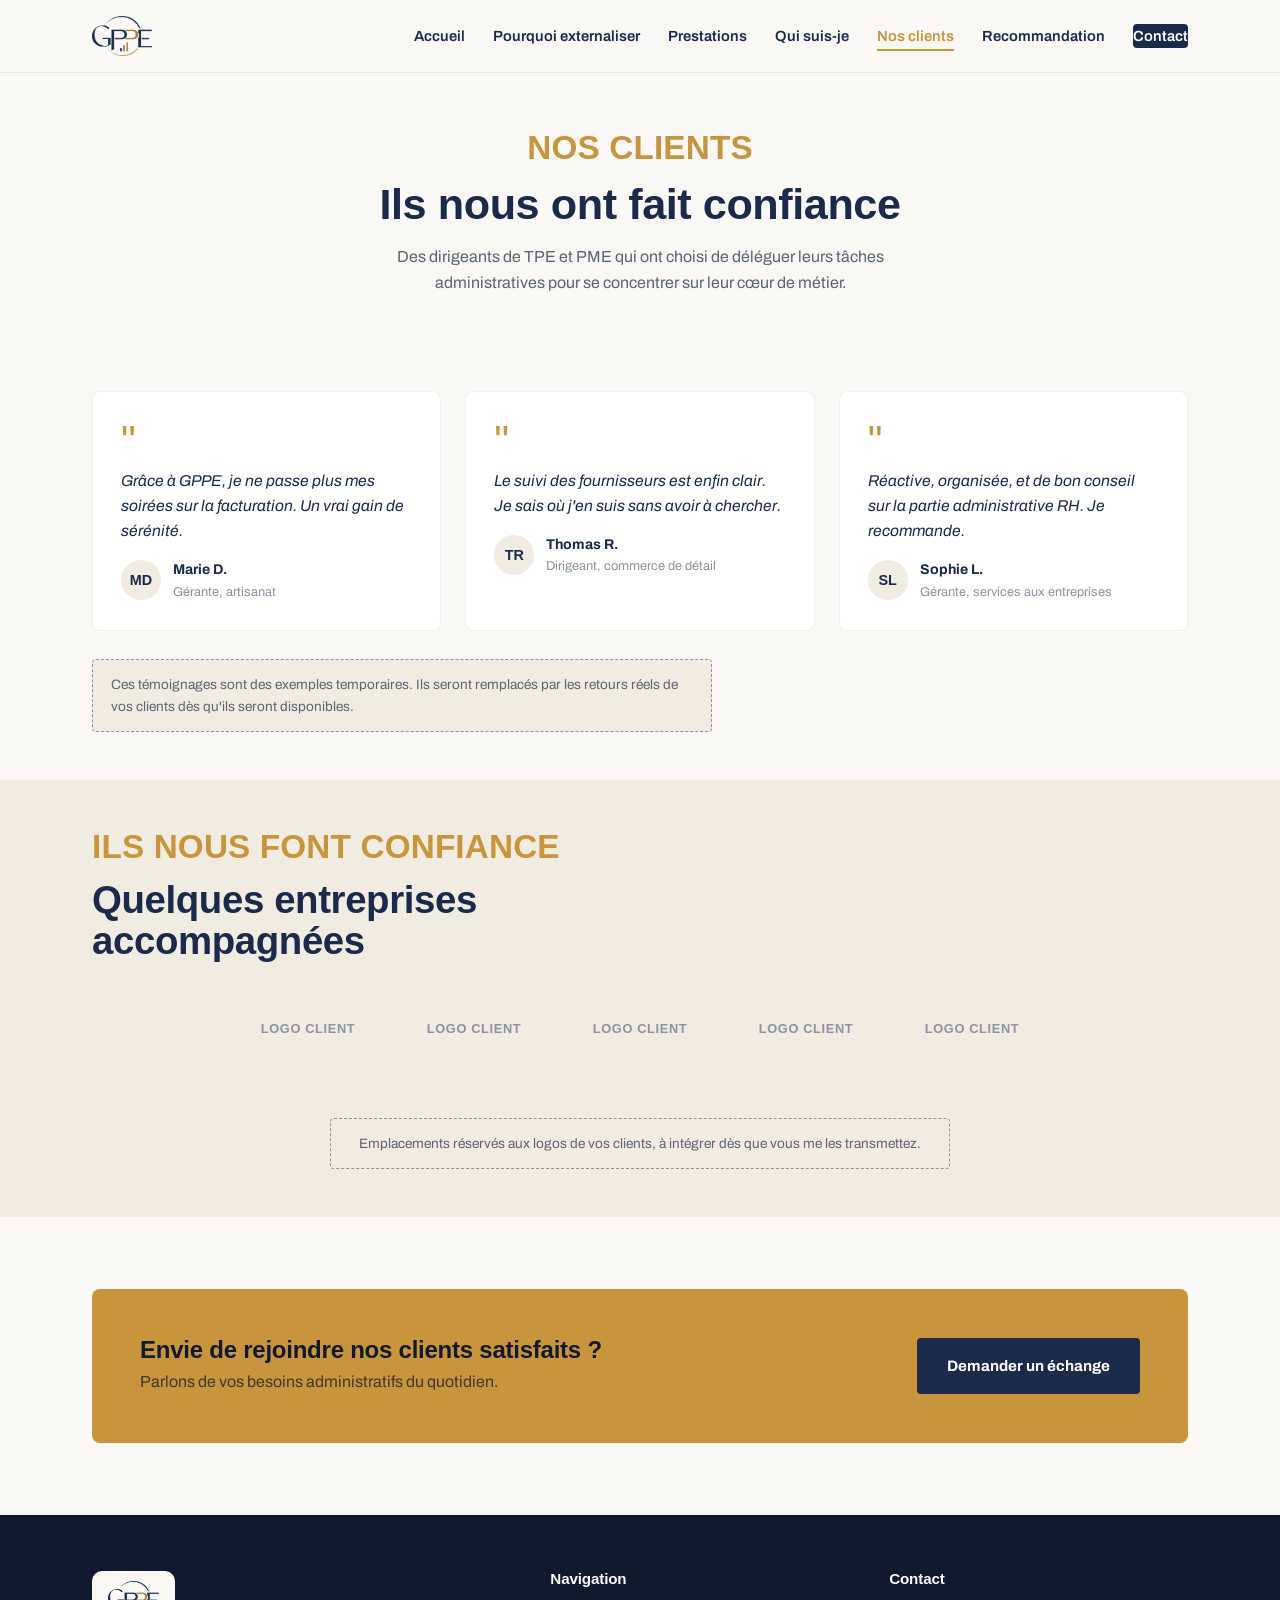
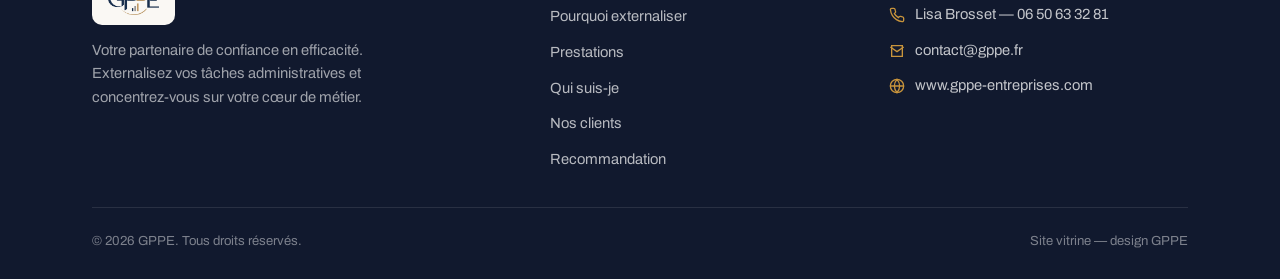
==== commit 7485ce70: "update num and wording" ====
--- a/clients.html
+++ b/clients.html
@@ -76,7 +76,7 @@
             <div class="avatar">SL</div>
             <div>
               <div class="name">Sophie L.</div>
-              <div class="role">Fondatrice, services aux entreprises</div>
+              <div class="role">Gérante, services aux entreprises</div>
             </div>
           </div>
         </div>
@@ -145,7 +145,7 @@
       <div>
         <h4>Contact</h4>
         <ul class="footer-contact">
-          <li><svg viewBox="0 0 24 24" fill="none" stroke="currentColor" stroke-width="2"><path d="M22 16.92v3a2 2 0 01-2.18 2 19.79 19.79 0 01-8.63-3.07 19.5 19.5 0 01-6-6 19.79 19.79 0 01-3.07-8.67A2 2 0 014.11 2h3a2 2 0 012 1.72c.127.96.361 1.903.7 2.81a2 2 0 01-.45 2.11L8.09 9.91a16 16 0 006 6l1.27-1.27a2 2 0 012.11-.45c.907.339 1.85.573 2.81.7A2 2 0 0122 16.92z"/></svg>Lisa Brosset — +33 1 23 45 67 89</li>
+          <li><svg viewBox="0 0 24 24" fill="none" stroke="currentColor" stroke-width="2"><path d="M22 16.92v3a2 2 0 01-2.18 2 19.79 19.79 0 01-8.63-3.07 19.5 19.5 0 01-6-6 19.79 19.79 0 01-3.07-8.67A2 2 0 014.11 2h3a2 2 0 012 1.72c.127.96.361 1.903.7 2.81a2 2 0 01-.45 2.11L8.09 9.91a16 16 0 006 6l1.27-1.27a2 2 0 012.11-.45c.907.339 1.85.573 2.81.7A2 2 0 0122 16.92z"/></svg>Lisa Brosset — 06 50 63 32 81</li>
           <li><svg viewBox="0 0 24 24" fill="none" stroke="currentColor" stroke-width="2"><path d="M4 4h16v16H4z"/><path d="M22 6l-10 7L2 6"/></svg>contact@gppe.fr</li>
           <li><svg viewBox="0 0 24 24" fill="none" stroke="currentColor" stroke-width="2"><circle cx="12" cy="12" r="10"/><path d="M2 12h20M12 2a15.3 15.3 0 014 10 15.3 15.3 0 01-4 10 15.3 15.3 0 01-4-10 15.3 15.3 0 014-10z"/></svg>www.gppe-entreprises.com</li>
         </ul>
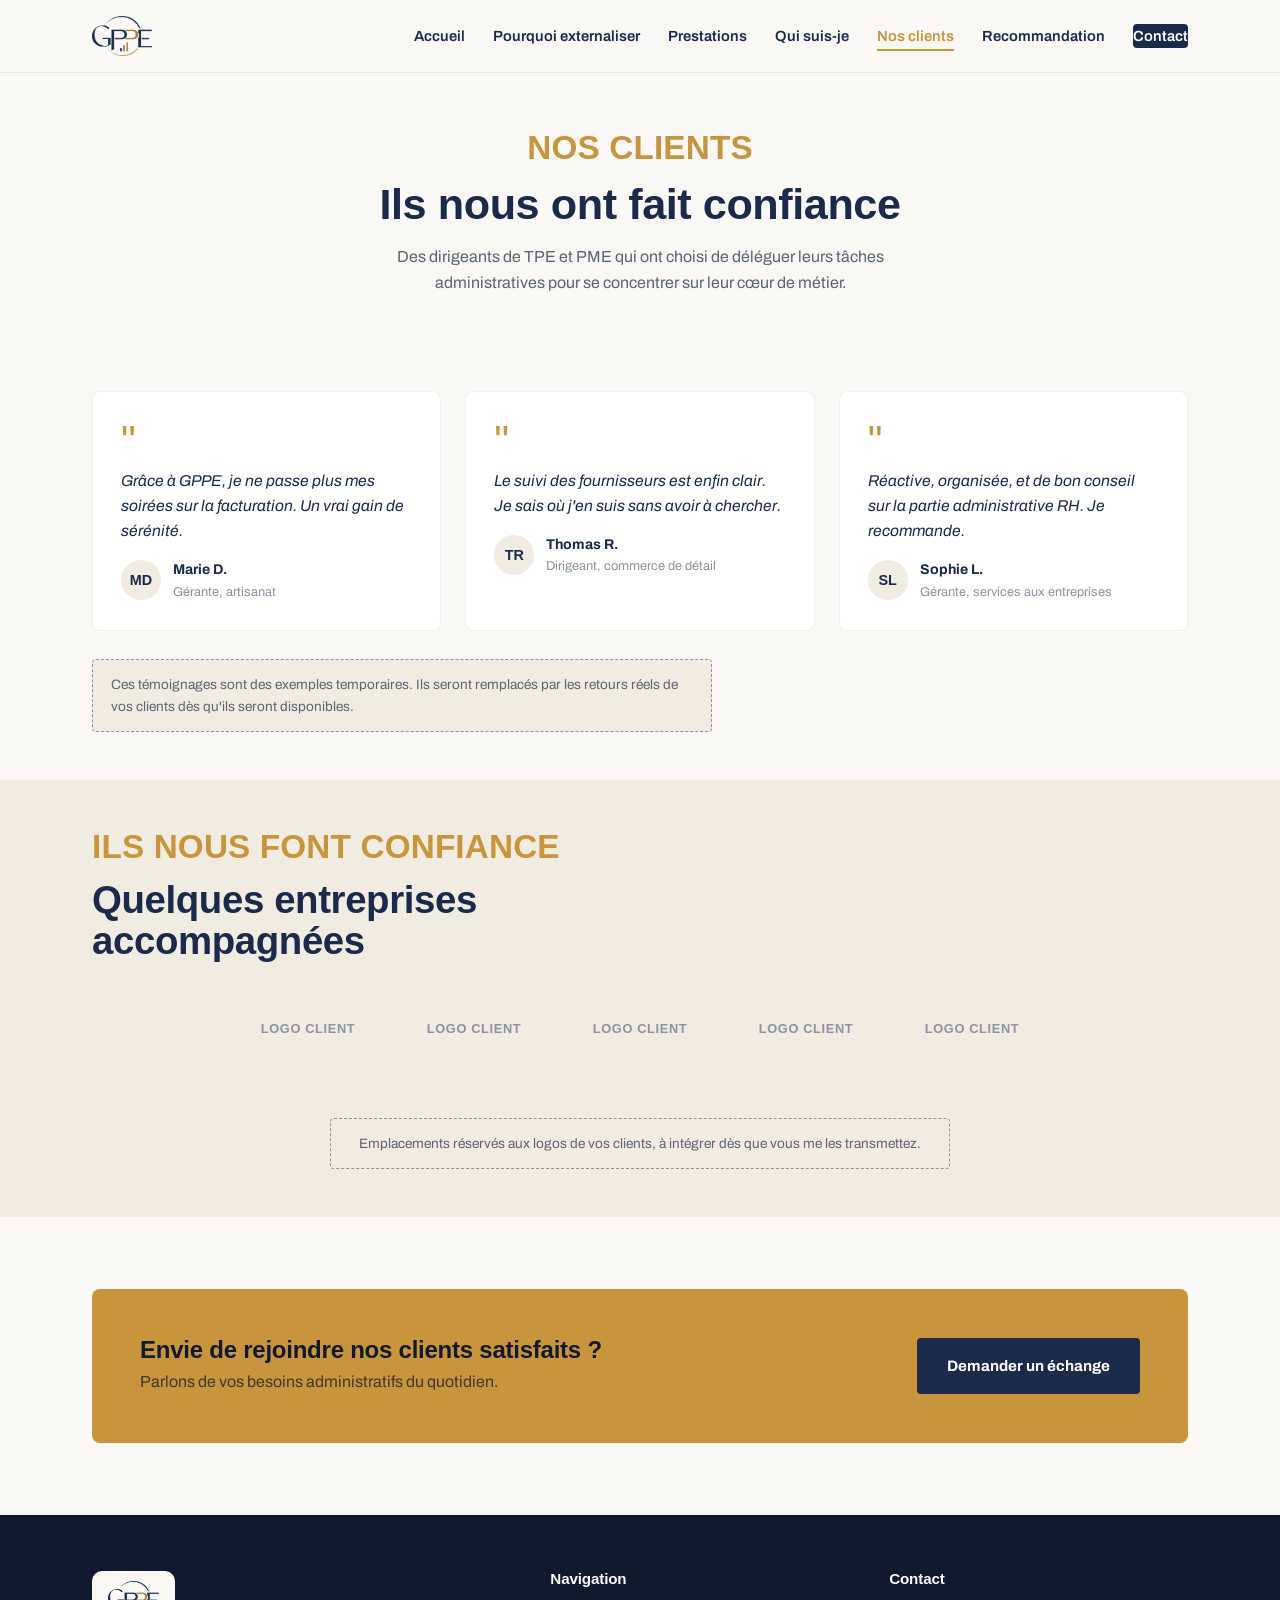
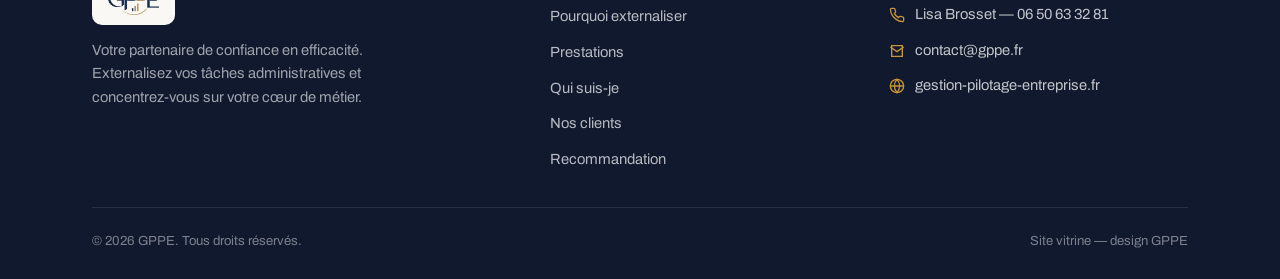
==== commit 2cb8ba0a: "wrong site" ====
--- a/clients.html
+++ b/clients.html
@@ -147,7 +147,7 @@
         <ul class="footer-contact">
           <li><svg viewBox="0 0 24 24" fill="none" stroke="currentColor" stroke-width="2"><path d="M22 16.92v3a2 2 0 01-2.18 2 19.79 19.79 0 01-8.63-3.07 19.5 19.5 0 01-6-6 19.79 19.79 0 01-3.07-8.67A2 2 0 014.11 2h3a2 2 0 012 1.72c.127.96.361 1.903.7 2.81a2 2 0 01-.45 2.11L8.09 9.91a16 16 0 006 6l1.27-1.27a2 2 0 012.11-.45c.907.339 1.85.573 2.81.7A2 2 0 0122 16.92z"/></svg>Lisa Brosset — 06 50 63 32 81</li>
           <li><svg viewBox="0 0 24 24" fill="none" stroke="currentColor" stroke-width="2"><path d="M4 4h16v16H4z"/><path d="M22 6l-10 7L2 6"/></svg>contact@gppe.fr</li>
-          <li><svg viewBox="0 0 24 24" fill="none" stroke="currentColor" stroke-width="2"><circle cx="12" cy="12" r="10"/><path d="M2 12h20M12 2a15.3 15.3 0 014 10 15.3 15.3 0 01-4 10 15.3 15.3 0 01-4-10 15.3 15.3 0 014-10z"/></svg>www.gppe-entreprises.com</li>
+          <li><svg viewBox="0 0 24 24" fill="none" stroke="currentColor" stroke-width="2"><circle cx="12" cy="12" r="10"/><path d="M2 12h20M12 2a15.3 15.3 0 014 10 15.3 15.3 0 01-4 10 15.3 15.3 0 01-4-10 15.3 15.3 0 014-10z"/></svg>gestion-pilotage-entreprise.fr</li>
         </ul>
       </div>
     </div>
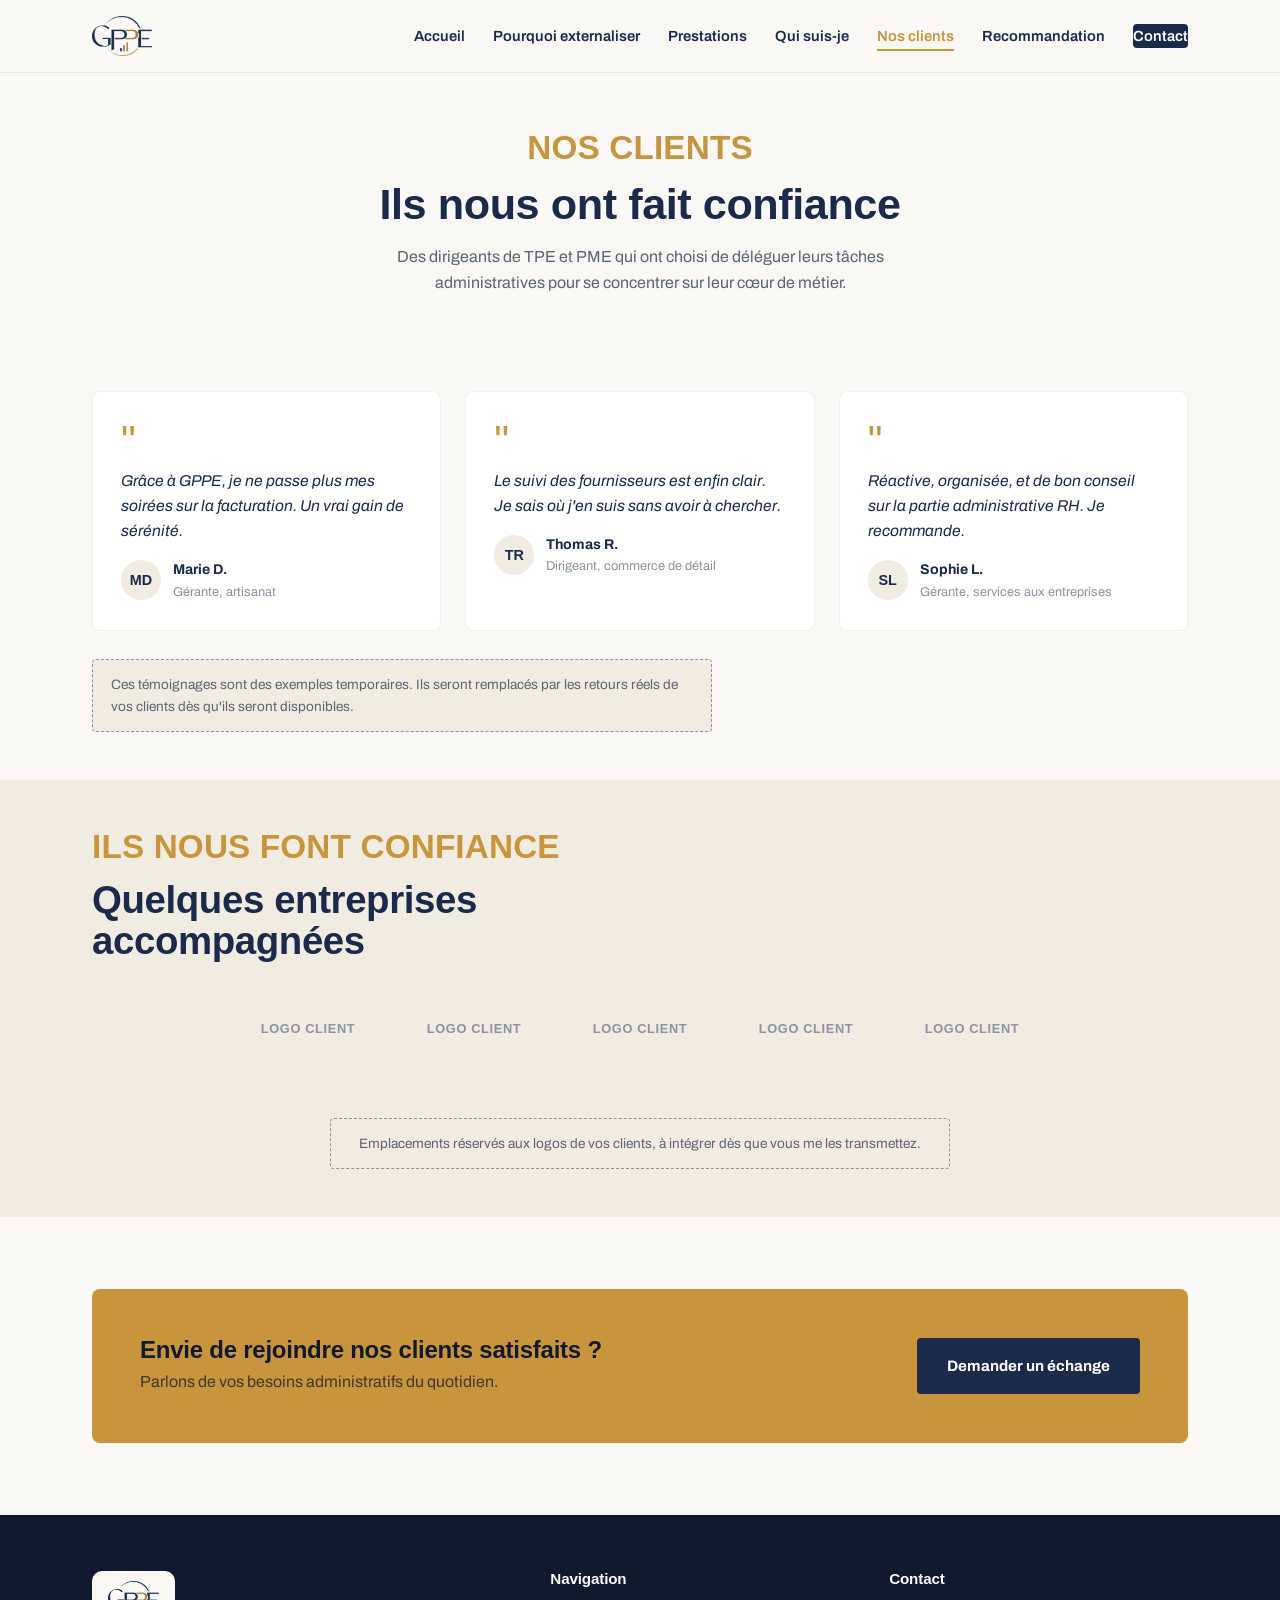
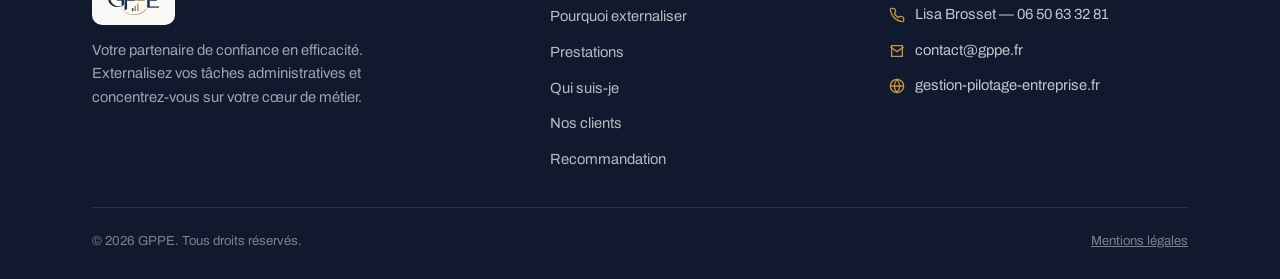
==== commit d58da9fc: "add legal mention" ====
--- a/clients.html
+++ b/clients.html
@@ -153,7 +153,7 @@
     </div>
     <div class="footer-bottom">
       <span>© 2026 GPPE. Tous droits réservés.</span>
-      <span>Site vitrine — design GPPE</span>
+      <span><a href="mentions-legales.html" style="color:inherit; text-decoration:underline;">Mentions légales</a></span>
     </div>
   </div>
 </footer>
--- a/css/style.css
+++ b/css/style.css
@@ -806,6 +806,37 @@
 }
 
 /* ===========================================
+   Legal page blocks (mentions légales)
+=========================================== */
+.legal-block{
+  display:flex;
+  gap: 22px;
+  align-items:flex-start;
+  padding: 34px 0;
+}
+.legal-num{
+  flex-shrink:0;
+  width: 38px;
+  height: 38px;
+  border-radius:50%;
+  border: 1.5px solid var(--gold);
+  color: var(--navy);
+  font-family: var(--font-serif, inherit);
+  font-weight:700;
+  font-size:1rem;
+  display:flex;
+  align-items:center;
+  justify-content:center;
+}
+.legal-block h2{ font-size:1.15rem; color: var(--navy); margin-bottom:10px; }
+.legal-block p, .legal-block li{ font-size:0.96rem; color: var(--slate); }
+
+@media (max-width: 560px){
+  .legal-block{ gap:14px; }
+  .legal-num{ width:32px; height:32px; font-size:0.9rem; }
+}
+
+/* ===========================================
    Service blocks (prestations detail)
 =========================================== */
 .service-block{
